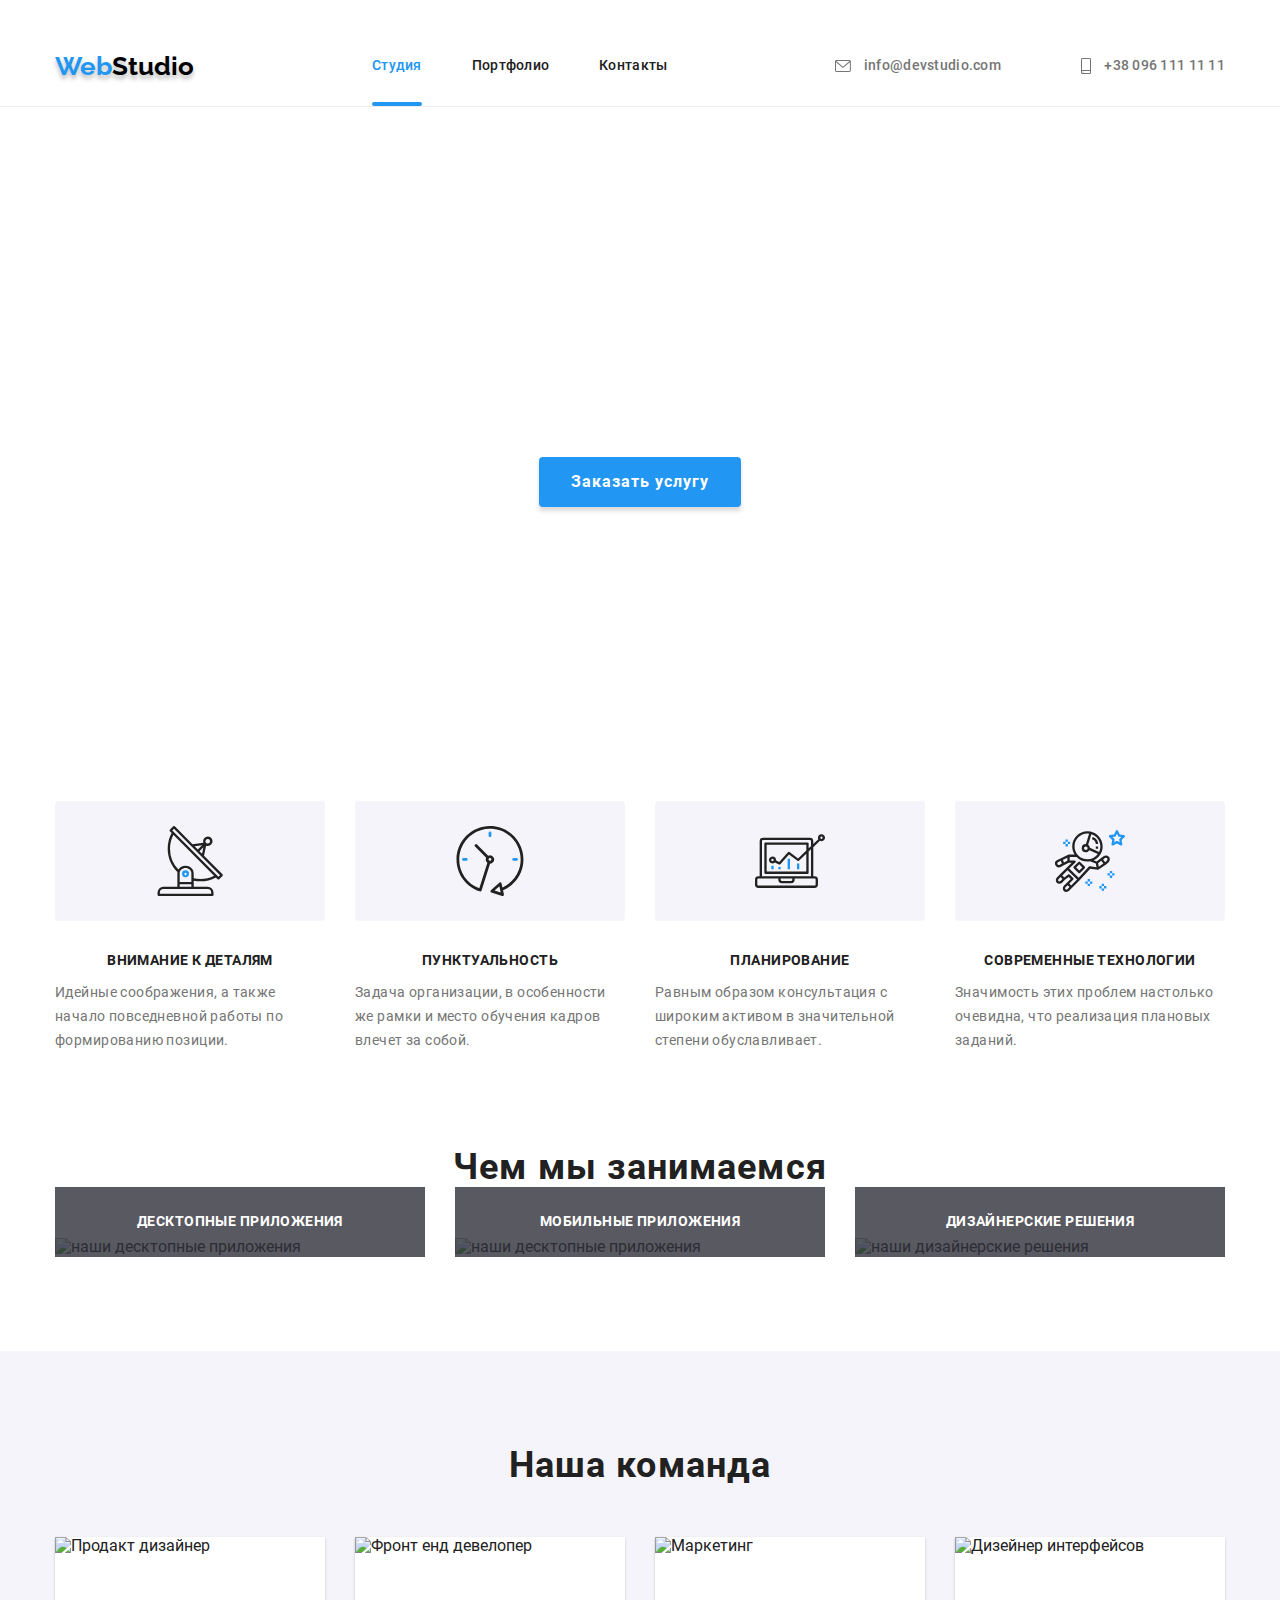
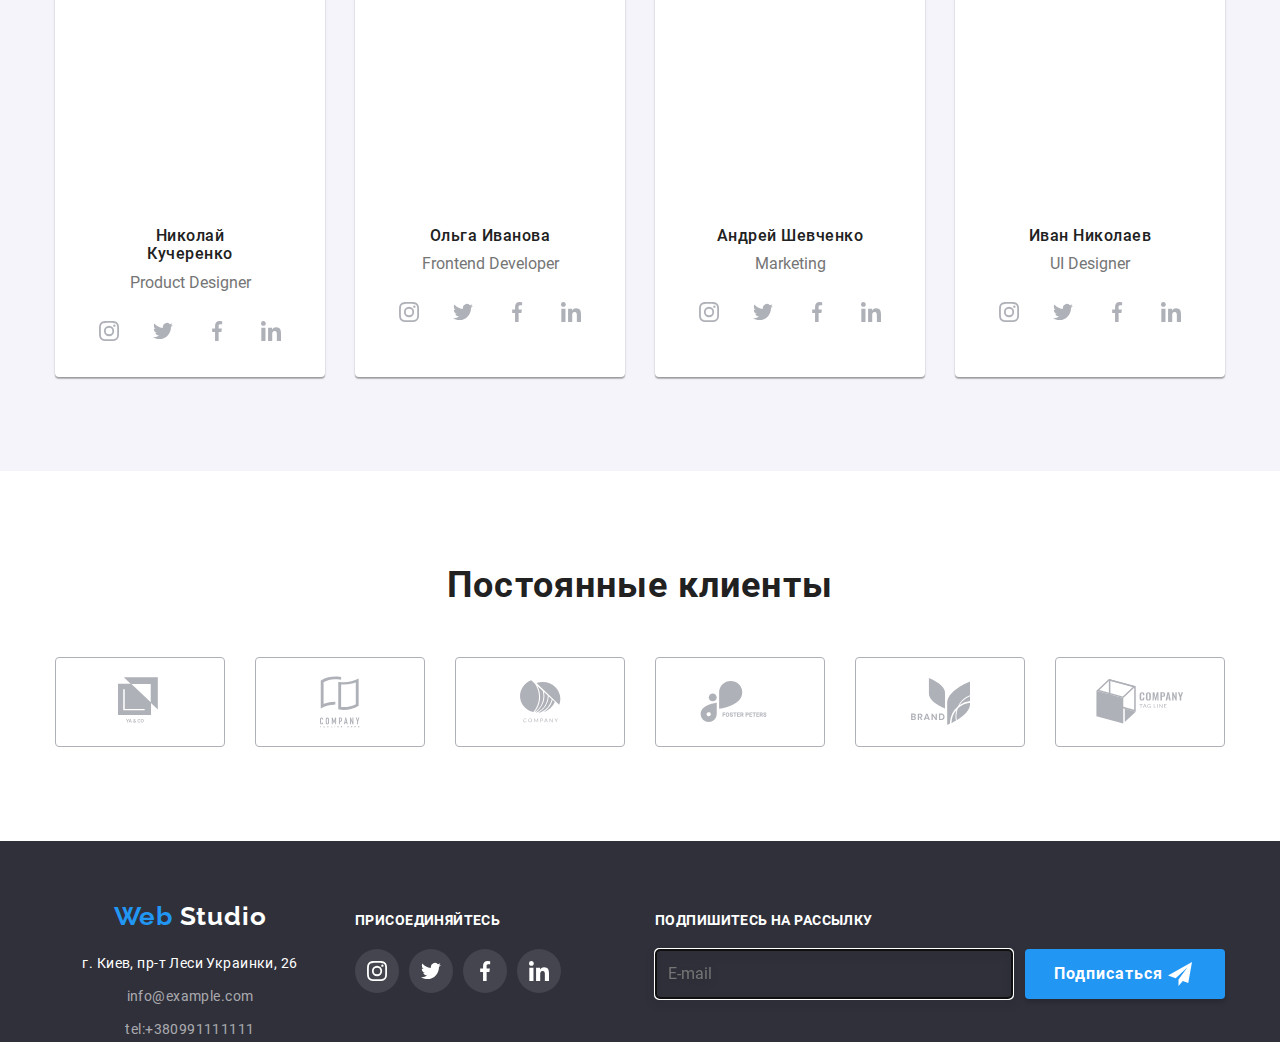
==== index.html @ 4f3c0f8d "HW is updated" ====
<!DOCTYPE html>
<html lang="ru">
  <head>
    <meta charset="UTF-8" />
    <meta name="viewport" content="width=device-width, initial-scale=1.0" />
    <title>Веб студия</title>
    <!-- <link
      href="https://fonts.googleapis.com/css2?family=Raleway:wght@700&family=Roboto:wght@400;500;900&display=swap"
      rel="stylesheet"
    /> -->
        <!-- <link rel="stylesheet" href="./css/"main/min.css" /> -->
    <!-- <link rel="stylesheet" href="./css/normalize.css" /> -->
    <link rel="stylesheet" href="./css/main.min.css" />
  </head>
  <body>
   
    <!--Шапка сайта-->

    <header class="page-header">
      <div class="container flexbox">
       
        <!--Навигация-->

        <nav class="navigation">
          <a href="./index.html" class="logo">
            <span class="web"> Web</span> Studio</a
          >

                    <button type="button" class="menu-button is-open" aria-expanded="false" aria-controls="menu-container" data-menu-button>
                      <svg class="icon-menu-mob" width="40" height="40" aria-label="Переключатель мобильного меню">
                        <use class="icon-cross" href="./images/ikonki svg/without color/sprite-nocolor.svg#icon-burger"></use>
                        <use class="icon-menu" href="./images/ikonki svg/without color/sprite-nocolor.svg#icon-vector"></use>
                      </svg>
                    
                    </button>
 <div class="menu-container" id="menu-container" data-menu>
<div class="site-navigation">
          <ul class="menu-nav">
            <li class="item">
              <a href="./index.html" class="nav-link current">Студия</a>
            </li>
            <li class="item">
              <a href="./portfolio.html" class="nav-link">Портфолио</a>
            </li>
            <li class="item">
              <a href="./index.html" class="nav-link">Контакты </a>
            </li>
          </ul>
          </div>



        <!-- имейл и телефон -->
        <div class="contacts">
        <ul class="contact-us">
          <li class="item mail">
            <a href="mailto:info@devstudio.com" class="email contact-link">
              <svg class="icon-envelope">
                  <use href="./images/ikonki svg/without color/sprite-nocolor.svg#icon-envelope" </use>
              </svg>
              info@devstudio.com</a
            >
          </li>
          <li class="item phone">
            <a href="tel:+380961111111" class="contact-link">
              <svg class="icon-smartphone">
                  <use href="./images/ikonki svg/without color/sprite-nocolor.svg#icon-smartphone" </use>
              </svg>
              +38 096 111 11 11</a
            >
          </li>
        </ul>
        </div>
      </div>
        </nav>
                  </div>

               
          

    </header>

    <!--Герой-->
    <main>
      <section class="hero overlay">
        <div class="container">
          <h1 class="hero-title">Эффективные решения для вашего бизнеса</h1>
          <button class="btn-hero" data-modal-open>Заказать услугу

          </button>
        </div>
      </section>

      <!--feature-->

      <section class="section">
        <div class="container">
          <h2 class="section-title" hidden>Наши преимущества</h2>

          <ul class="feature-list">
            <!--без ФОКУСА, ТОЛЬКО ХОВЕР, ТАК КАК НЕ ИНТЕРАКТИВНЫЙ ЭЛЕМЕНТ-->
            <li class="item">
              <div class="background-feature">
                <svg class="icon-antenna">
                                    <use href="./images/ikonki svg/with color/sprite-withcolor.svg#icon-antenna" </use>
                </svg>
              </div>
              <h3 class="list-title">Внимание к деталям</h3>
              <p class="description">
                Идейные соображения, а также начало повседневной работы по
                формированию позиции.
              </p>
            </li>
            <li class="item">
              <div class="background-feature">
                <svg class="icon-clock">
                                    <use href="./images/ikonki svg/with color/sprite-withcolor.svg#icon-clock" </use>
                </svg>
              </div>
              <h3 class="list-title">Пунктуальность</h3>
              <p class="description">
                Задача организации, в особенности же рамки и место обучения
                кадров влечет за собой.
              </p>
            </li>
            <li class="item">
              <div class="background-feature">
                <svg class="icon-diagram">
                                    <use href="./images/ikonki svg/with color/sprite-withcolor.svg#icon-diagram" </use>
                </svg>
              </div>
              <h3 class="list-title">Планирование</h3>
              <p class="description">
                Равным образом консультация с широким активом в значительной
                степени обуславливает.
              </p>
            </li>
            <li class="item">
              <div class="background-feature">
                <svg class="icon-astronaut">
                                                      <use href="./images/ikonki svg/with color/sprite-withcolor.svg#icon-astronaut" </use>
                </svg>
              </div>
              <h3 class="list-title">Современные технологии</h3>
              <p class="description">
                Значимость этих проблем настолько очевидна, что реализация
                плановых заданий.
              </p>
            </li>
          </ul>
        </div>
      </section>

      <!--Чем мы занимаемся-->
      <section class="section padding-top-zero display-mob">
        <div class="container display-mob">
          <h2 class="section-title display-mob">Чем мы занимаемся</h2>
          <ul class="work-list">
            <li class="feature-item">
<div class="feature-box">
  
              <picture>
                <source srcset="./images/Jpeg/index/desktop/desktop.jpg 1x, ../images/Jpeg/index/desktop/desktop@2x.jpg 2x"
                  media="(min-width: 1200px)" />
<img src="./images/Jpeg/index/desktop.jpg" width="370" alt="наши десктопные приложения" />         
     </picture>

   
              <div class="feature-box-absolute">
              <h3 class="work-item-title">Десктопные приложения</h3>
              </div>
              </div>
            </li>
            <li class="feature-item">
              <div class="feature-box">
                              <picture>
                <source srcset="./images/Jpeg/index/desktop/mobile.jpg 1x, ../images/Jpeg/index/desktop/mobile@2x.jpg 2x"
                  media="(min-width: 1200px)" />
<img src="./images/Jpeg/index/mobile.jpg" width="370" alt="наши десктопные приложения" />         
     </picture>

                            <div class="feature-box-absolute">

              <h3 class="work-item-title">Мобильные приложения</h3>
                            </div>
              </div>
            </li>
            <li class="feature-item">
                            <div class="feature-box">
                                                            <picture>
                                                              <source srcset="./images/Jpeg/index/desktop/design.jpg 1x, ../images/Jpeg/index/desktop/design@2x.jpg 2x"
                                                                media="(min-width: 1200px)" />
<img src="./images/Jpeg/index/design.jpg" width="370" alt="наши дизайнерские решения" />                                                            </picture>

                            <div class="feature-box-absolute">

              <h3 class="work-item-title">Дизайнерские решения</h3>
                            </div>
                            </div>
            </li>
          </ul>
        </div>
      </section>

      <!--Наша команда-->
      <section class="section background">
        <div class="container">
          <h2 class="section-title">Наша команда</h2>
          <ul class="team-menu">
            <li class="team-member">
            <picture>
              <source srcset="./images/Jpeg/index/desktop/team1.jpg 1x, ../images/Jpeg/index/desktop/team1@2x.jpg 2x"
                media="(min-width: 1200px)" />
              <source srcset="./images/Jpeg/index/tablet/team1.jpg 1x, ../images/Jpeg/index/tablet/team1@2x.jpg 2x" media="(min-width: 768px)" />
              <source srcset="./images/Jpeg/index/mobile/team1.jpg 1x, ../images/Jpeg/index/mobile/team1@2x.jpg 2x" media="(max-width: 767px)" />
              <img
                class="image"                 src="./images/Jpeg/index/team1.jpg"
                alt="Продакт дизайнер"
              />
                          </picture>

              <h3 class="team-title">Николай Кучеренко</h3>
              <p class="position-name" lang="en">Product Designer</p>

              <!-- social list -->
              <ul class="social-list">
                <li class="social-item">
                  <a
                    href="https://www.instagram.com/"
                    class="social-link"
                    target="_blank"
                    rel="noopener noreferrer"
                    aria-label="ссылка на Instagram"
                  >
                    <svg class="social-icon" width="20" height="20">
                  <use href="./images/ikonki svg/without color/sprite-nocolor.svg#icon-instagram" </use>
                    </svg>
                  </a>
                </li>
                <li class="social-item">
                  <a
                    href="#"
                    class="social-link"
                    target="_blank"
                    rel="noopener noreferrer"
                    aria-label="ссылка на Twitter"
                  >
                    <svg class="social-icon" width="20" height="20">
                  <use href="./images/ikonki svg/without color/sprite-nocolor.svg#icon-twitter" </use>
                    </svg>
                  </a>
                </li>
                <li class="social-item">
                  <a
                    href="#"
                    class="social-link"
                    target="_blank"
                    rel="noopener noreferrer"
                    aria-label="ссылка на Facebook"
                  >
                    <svg class="social-icon" width="20" height="20">
                  <use href="./images/ikonki svg/without color/sprite-nocolor.svg#icon-facebook" </use>
                    </svg>
                  </a>
                </li>
                <li class="social-item">
                  <a
                    href="#"
                    class="social-link"
                    target="_blank"
                    rel="noopener noreferrer"
                    aria-label="ссылка на LinkedIn"
                  >
                    <svg class="social-icon" width="20" height="20">
                  <use href="./images/ikonki svg/without color/sprite-nocolor.svg#icon-linkedin" </use>
                    </svg>
                  </a>
                </li>
              </ul>
            </li>

            <li class="team-member">
                          <picture>
                            <source srcset="./images/Jpeg/index/desktop/team2.jpg 1x, ../images/Jpeg/index/desktop/team2@2x.jpg 2x"
                              media="(min-width: 1200px)" />
                            <source srcset="./images/Jpeg/index/tablet/team2.jpg 1x, ../images/Jpeg/index/tablet/team2@2x.jpg 2x"
                              media="(min-width: 768px)" />
                            <source srcset="./images/Jpeg/index/mobile/team2.jpg 1x, ../images/Jpeg/index/mobile/team2@2x.jpg 2x"
                              media="(max-width: 767px)" />
                            <img class="image" src="./images/Jpeg/index/desktop/team2.jpg" alt="Фронт енд девелопер" />
                          </picture>

              <h3 class="team-title">Ольга Иванова</h3>
              <p class="position-name" lang="en">Frontend Developer</p>

              <ul class="social-list">
                <li class="social-item">
                  <a href="https://www.instagram.com/" class="social-link" target="_blank" rel="noopener noreferrer"
                    aria-label="ссылка на Instagram">
                    <svg class="social-icon" width="20" height="20">
                      <use href="./images/ikonki svg/without color/sprite-nocolor.svg#icon-instagram" </use>
                    </svg>
                  </a>
                </li>
                <li class="social-item">
                  <a href="#" class="social-link" target="_blank" rel="noopener noreferrer" aria-label="ссылка на Twitter">
                    <svg class="social-icon" width="20" height="20">
                      <use href="./images/ikonki svg/without color/sprite-nocolor.svg#icon-twitter" </use>
                    </svg>
                  </a>
                </li>
                <li class="social-item">
                  <a href="#" class="social-link" target="_blank" rel="noopener noreferrer" aria-label="ссылка на Facebook">
                    <svg class="social-icon" width="20" height="20">
                      <use href="./images/ikonki svg/without color/sprite-nocolor.svg#icon-facebook" </use>
                    </svg>
                  </a>
                </li>
                <li class="social-item">
                  <a href="#" class="social-link" target="_blank" rel="noopener noreferrer" aria-label="ссылка на LinkedIn">
                    <svg class="social-icon" width="20" height="20">
                      <use href="./images/ikonki svg/without color/sprite-nocolor.svg#icon-linkedin" </use>
                    </svg>
                  </a>
                </li>
              </ul>
            </li>

            <li class="team-member">
                          <picture>
                            <source srcset="./images/Jpeg/index/desktop/team3.jpg 1x, ../images/Jpeg/index/desktop/team3@2x.jpg 2x"
                              media="(min-width: 1200px)" />
                            <source srcset="./images/Jpeg/index/tablet/team3.jpg 1x, ../images/Jpeg/index/tablet/team3@2x.jpg 2x"
                              media="(min-width: 768px)" />
                            <source srcset="./images/Jpeg/index/mobile/team3.jpg 1x, ../images/Jpeg/index/mobile/team3@2x.jpg 2x"
                              media="(max-width: 767px)" />
              <img class="image" src="./images/Jpeg/index/desktop/team3.jpg" alt="Маркетинг" />
                          </picture>

              
              <h3 class="team-title">Андрей Шевченко</h3>
              <p class="position-name" lang="en">Marketing</p>
              <ul class="social-list">
                <li class="social-item">
                  <a href="https://www.instagram.com/" class="social-link" target="_blank" rel="noopener noreferrer"
                    aria-label="ссылка на Instagram">
                    <svg class="social-icon" width="20" height="20">
                      <use href="./images/ikonki svg/without color/sprite-nocolor.svg#icon-instagram" </use>
                    </svg>
                  </a>
                </li>
                <li class="social-item">
                  <a href="#" class="social-link" target="_blank" rel="noopener noreferrer" aria-label="ссылка на Twitter">
                    <svg class="social-icon" width="20" height="20">
                      <use href="./images/ikonki svg/without color/sprite-nocolor.svg#icon-twitter" </use>
                    </svg>
                  </a>
                </li>
                <li class="social-item">
                  <a href="#" class="social-link" target="_blank" rel="noopener noreferrer" aria-label="ссылка на Facebook">
                    <svg class="social-icon" width="20" height="20">
                      <use href="./images/ikonki svg/without color/sprite-nocolor.svg#icon-facebook" </use>
                    </svg>
                  </a>
                </li>
                <li class="social-item">
                  <a href="#" class="social-link" target="_blank" rel="noopener noreferrer" aria-label="ссылка на LinkedIn">
                    <svg class="social-icon" width="20" height="20">
                      <use href="./images/ikonki svg/without color/sprite-nocolor.svg#icon-linkedin" </use>
                    </svg>
                  </a>
                </li>
              </ul>
            </li>

            <li class="team-member">
            <picture>
              <source srcset="./images/Jpeg/index/desktop/team4.jpg 1x, ../images/Jpeg/index/desktop/team4@2x.jpg 2x"
                media="(min-width: 1200px)" />
              <source srcset="./images/Jpeg/index/tablet/team4.jpg 1x, ../images/Jpeg/index/tablet/team4@2x.jpg 2x"
                media="(min-width: 768px)" />
              <source srcset="./images/Jpeg/index/mobile/team4.jpg 1x, ../images/Jpeg/index/mobile/team4@2x.jpg 2x"
                media="(max-width: 767px)" />
              <img class="image" src="./images/Jpeg/index/desktop/team4.jpg" alt="Дизейнер интерфейсов" />
            </picture>


              <h3 class="team-title">Иван Николаев</h3>
              <p class="position-name" lang="en">UI Designer</p>
              <ul class="social-list">
                <li class="social-item">
                  <a href="https://www.instagram.com/" class="social-link" target="_blank" rel="noopener noreferrer"
                    aria-label="ссылка на Instagram">
                    <svg class="social-icon" width="20" height="20">
                      <use href="./images/ikonki svg/without color/sprite-nocolor.svg#icon-instagram" </use>
                    </svg>
                  </a>
                </li>
                <li class="social-item">
                  <a href="#" class="social-link" target="_blank" rel="noopener noreferrer" aria-label="ссылка на Twitter">
                    <svg class="social-icon" width="20" height="20">
                      <use href="./images/ikonki svg/without color/sprite-nocolor.svg#icon-twitter" </use>
                    </svg>
                  </a>
                </li>
                <li class="social-item">
                  <a href="#" class="social-link" target="_blank" rel="noopener noreferrer" aria-label="ссылка на Facebook">
                    <svg class="social-icon" width="20" height="20">
                      <use href="./images/ikonki svg/without color/sprite-nocolor.svg#icon-facebook" </use>
                    </svg>
                  </a>
                </li>
                <li class="social-item">
                  <a href="#" class="social-link" target="_blank" rel="noopener noreferrer" aria-label="ссылка на LinkedIn">
                    <svg class="social-icon" width="20" height="20">
                      <use href="./images/ikonki svg/without color/sprite-nocolor.svg#icon-linkedin" </use>
                    </svg>
                  </a>
                </li>
              </ul>
            </li>
          </ul>
        </div>
      </section>

      <!--Наши клиенты-->
      <section class="section">
        <div class="container">
          <h2 class="section-title">Постоянные клиенты</h2>
          <ul class="clients-list">
            <li class="clients-item">
              <a href="" class="clients-link">
                <svg class="clients-icon" width="44" height="49">
                  <use href="./images/ikonki svg/without color/sprite-nocolor.svg#icon-client1"</use>
                </svg>
              </a>
            </li>
            <li class="clients-item">
              <a href="" class="clients-link">
                <svg class="clients-icon" width="40" height="52">
                  <use href="./images/ikonki svg/without color/sprite-nocolor.svg#icon-client2" </use>
                </svg>
              </a>
            </li>
            <li class="clients-item">
              <a href="" class="clients-link">
                <svg class="clients-icon" width="41" height="43">
                  <use href="./images/ikonki svg/without color/sprite-nocolor.svg#icon-client3" </use>
                </svg>
              </a>
            </li>
            <li class="clients-item">
              <a href="" class="clients-link">
                <svg class="clients-icon" width="80" height="42">
                  <use href="./images/ikonki svg/without color/sprite-nocolor.svg#icon-client4" </use>
                </svg>
              </a>
            </li>
            <li class="clients-item">
              <a href="" class="clients-link">
                <svg class="clients-icon" width="59" height="47">
                  <use href="./images/ikonki svg/without color/sprite-nocolor.svg#icon-client5" </use>
                </svg>
              </a>
            </li>
            <li class="clients-item">
              <a href="" class="clients-link">
                <svg class="clients-icon" width="88" height="45">
                  <use href="./images/ikonki svg/without color/sprite-nocolor.svg#icon-client6" </use>
                </svg>
              </a>
            </li>
          </ul>
        </div>
      </section>
    </main>

    <!--Футер-->
    <footer class="footer">
      <div class="container footer-menu">
<!-- <div class="box"> -->
        <div class="logo-address">
          <a href="./index.html" class="footer-logo">
            <span class="web"> Web </span> Studio
          </a>
          <address>
            <p class="contacts-address">г. Киев, пр-т Леси Украинки, 26</p>

            <ul class=" padding-zero">
              <li class="contacts-list">
                <a href="mailto:info@example.com" class="contacts-item"
                  >info@example.com</a
                >
              </li>

              <li class="contacts-list">
                <a href="tel:+380991111111" class="contacts-item"
                  >tel:+380991111111</a
                >
              </li>

            </ul>
          </address>
        </div>

        <!-- Присоединяйтесь -->
        <div class="join-menu">
          <b class="join">Присоединяйтесь</b>
          <ul class="social-list-footer">
            <li class="social-item-footer">
              <a
                href="#"
                class="social-link-footer"
                target="_blank"
                rel="noopener noreferrer"
                aria-label="ссылка на Instagram"
                ><svg class="social-icon-footer" width="20" height="20">
                      <use href="./images/ikonki svg/without color/sprite-nocolor.svg#icon-instagram" </use>
                  
                  </svg
              ></a>
            </li>
            <li class="social-item-footer">
              <a
                href="#"
                class="social-link-footer"
                target="_blank"
                rel="noopener noreferrer"
                aria-label="ссылка на Twitter"
                ><svg class="social-icon-footer" width="20" height="20">
                                        <use href="./images/ikonki svg/without color/sprite-nocolor.svg#icon-twitter" </use>

                  </svg
              ></a>
            </li>
            <li class="social-item-footer">
              <a
                href="#"
                class="social-link-footer"
                target="_blank"
                rel="noopener noreferrer"
                aria-label="ссылка на Facebook"
                ><svg class="social-icon-footer" width="20" height="20">
                  
                                        <use href="./images/ikonki svg/without color/sprite-nocolor.svg#icon-facebook" </use>
                  </svg
              ></a>
            </li>
            <li class="social-item-footer">
              <a
                href="#"
                class="social-link-footer"
                target="_blank"
                rel="noopener noreferrer"
                aria-label="ссылка на LinkedIn"
              >
                <svg class="social-icon-footer" width="20" height="20">
                                        <use href="./images/ikonki svg/without color/sprite-nocolor.svg#icon-linkedin" </use>
                </svg>
              </a>
            </li>
          </ul>
        </div>
<!-- </div> -->

<!-- /* sign-up */ -->

        <div class="sign-up">
          <b class="join"> Подпишитесь на рассылку</b>
          <form class="join-us-form">
<div class="form-field-footer">
            <input type="email" class="join-email" name="email" id="email" placeholder="E-mail" autofocus/>
</div>

                    <button class="btn-footer" type="submit">Подписаться
                      <svg class="icon-send-form" width="24" height="24">
                        <use href="./images/ikonki svg/without color/sprite-nocolor.svg#icon-icon-send" </use>
                      </svg>
                    </button>
                </div>
          </form>
        </div>

    </footer>


    <!-- /* Modal btn-close*/ -->

    <div class="backdrop is-hidden" data-modal>
      <div class="modal">
<button class="btn-close-modal" data-modal-close>
                <svg class="icon-vector">
                  <use href="./images/ikonki svg/without color/sprite-nocolor.svg#icon-vector" </use>
                </svg>
                  
  </button>   

  <!-- Form -->

  <form class="form" autocomplete="off">
<div>
<div class="name-form">  
<b>Оставьте свои данные, мы вам перезвоним</b>
</div>

<div class="form-field">
  <label for="name" class="form-label">Имя</label>

  <input type="text" class="form-input" name="name" id="name">

    <span class="form-icon">
      <svg width="18" height="18">
        <use href="./images/ikonki svg/without color/sprite-nocolor.svg#icon-person-form">
        </use>
              </svg>
    </span>
            
</div>

<div class="form-field">
    <label for="tel" class="form-label">Телефон </label>
    <input type="tel" class="form-input" name="tel" id="tel">
        <span class="form-icon">
          <svg width="18" height="18">
            <use href="./images/ikonki svg/without color/sprite-nocolor.svg#icon-phone-form">
            </use>
          </svg>
        </span>

</div>

<div class="form-field">
    <label for="email" class="form-label"> Почта </label>
    <input type="email" class="form-input" name="email" id="email" autocomplete="on">
        <span class="form-icon">
          <svg width="18" height="18">
            <use href="./images/ikonki svg/without color/sprite-nocolor.svg#icon-email-form">
            </use>
          </svg>
        </span>

  </div>

<div class="form-field">
  <label for="comment"class="form-label"> Комментарий </label>
<textarea class="comment" name="comment" id="comment" rows="8" placeholder="Введите текст"></textarea>
</div>

<!-- checkbox -->

<div class="form-field">
<label class="label-field">
  <input class="check-input" type="checkbox" name="checkbox" value="checkbox">
  <span class="checkbox-icon"></span>
    Соглашаюсь с рассылкой и принимаю Условия договора
  </label>
</div>


<div class="form-field">
<button class="btn btn-submit-modal" type="submit">Отправить</button>
</div>
</div>

</form>

</div>
    </div>
        <script src="./js/menu.js"></script>
      <script src="./js/modal.js"></script>
  </body>
</html>

<label>
  
</label>
---- css/main.min.css ----
@font-face{font-family:"Roboto";font-style:normal;font-weight:400;src:local("Roboto"),local("Roboto-Regular"),url("../fonts/roboto-v20-latin_cyrillic-regular.woff2") format("woff2"),url("../fonts/roboto-v20-latin_cyrillic-regular.woff") format("woff")}@font-face{font-family:"Roboto";font-style:normal;font-weight:500;src:local("Roboto Medium"),local("Roboto-Medium"),url("../fonts/roboto-v20-latin_cyrillic-500.woff2") format("woff2"),url("../fonts/roboto-v20-latin_cyrillic-500.woff") format("woff")}@font-face{font-family:"Roboto";font-style:normal;font-weight:700;src:local("Roboto Bold"),local("Roboto-Bold"),url("../fonts/roboto-v20-latin_cyrillic-700.woff2") format("woff2"),url("../fonts/roboto-v20-latin_cyrillic-700.woff") format("woff")}@font-face{font-family:"Roboto";font-style:normal;font-weight:900;src:local("Roboto Black"),local("Roboto-Black"),url("../fonts/roboto-v20-latin_cyrillic-900.woff2") format("woff2"),url("../fonts/roboto-v20-latin_cyrillic-900.woff") format("woff")}@font-face{font-family:"Raleway";font-style:normal;font-weight:700;src:local(""),url("../fonts/raleway-v17-latin_cyrillic-700.woff2") format("woff2"),url("../fonts/raleway-v17-latin_cyrillic-700.woff") format("woff")}/*! normalize.css v8.0.1 | MIT License | github.com/necolas/normalize.css */html{line-height:1.15;-webkit-text-size-adjust:100%}body{margin:0}main{display:block}h1{font-size:2em;margin:0.67em 0}hr{-webkit-box-sizing:content-box;box-sizing:content-box;height:0;overflow:visible}pre{font-family:monospace, monospace;font-size:1em}a{background-color:transparent}abbr[title]{border-bottom:none;text-decoration:underline;-webkit-text-decoration:underline dotted;text-decoration:underline dotted}b,strong{font-weight:bolder}code,kbd,samp{font-family:monospace, monospace;font-size:1em}small{font-size:80%}sub,sup{font-size:75%;line-height:0;position:relative;vertical-align:baseline}sub{bottom:-0.25em}sup{top:-0.5em}img{border-style:none}button,input,optgroup,select,textarea{font-family:inherit;font-size:100%;line-height:1.15;margin:0}button,input{overflow:visible}button,select{text-transform:none}button,[type="button"],[type="reset"],[type="submit"]{-webkit-appearance:button}button::-moz-focus-inner,[type="button"]::-moz-focus-inner,[type="reset"]::-moz-focus-inner,[type="submit"]::-moz-focus-inner{border-style:none;padding:0}button:-moz-focusring,[type="button"]:-moz-focusring,[type="reset"]:-moz-focusring,[type="submit"]:-moz-focusring{outline:1px dotted ButtonText}fieldset{padding:0.35em 0.75em 0.625em}legend{-webkit-box-sizing:border-box;box-sizing:border-box;color:inherit;display:table;max-width:100%;padding:0;white-space:normal}progress{vertical-align:baseline}textarea{overflow:auto}[type="checkbox"],[type="radio"]{-webkit-box-sizing:border-box;box-sizing:border-box;padding:0}[type="number"]::-webkit-inner-spin-button,[type="number"]::-webkit-outer-spin-button{height:auto}[type="search"]{-webkit-appearance:textfield;outline-offset:-2px}[type="search"]::-webkit-search-decoration{-webkit-appearance:none}::-webkit-file-upload-button{-webkit-appearance:button;font:inherit}details{display:block}summary{display:list-item}template{display:none}[hidden]{display:none}.btn-hero,.btn-footer,.btn-submit-modal{min-width:200px;font-family:inherit;font-weight:700;font-size:16px;line-height:1.87;text-align:center;text-decoration:none;letter-spacing:0.06em;color:#fff;background-color:#2196f3;-webkit-box-shadow:0px 4px 4px rgba(0,0,0,0.15);box-shadow:0px 4px 4px rgba(0,0,0,0.15);border-radius:4px;border:none}.menu-nav,.contacts-us,.button-container .item,.contact-us,.feature-list,.work-list,.team-menu,.social-list,.clients-list,.padding-zero,.social-list-footer{padding:0;margin:0;list-style:none}html{-webkit-box-sizing:border-box;box-sizing:border-box}*,*::before,*::after{-webkit-box-sizing:inherit;box-sizing:inherit}*{-webkit-box-sizing:border-box;box-sizing:border-box}h1,h2,h3{margin-top:0;margin-bottom:0}body{background-color:#fff;color:#212121;font-family:Roboto,sans-serif;font-style:normal;font-weight:400;margin:0}.container{width:100%;padding-left:15px;padding-right:15px;margin-left:auto;margin-right:auto;outline-color:tomato}@media (min-width: 480px){.container{width:480px}}@media (min-width: 768px){.container{width:768px}}@media (min-width: 1200px){.container{width:1200px;padding-right:15px;padding-left:15px}}.section{padding:60px 0}@media (min-width: 1200px){.section{padding:94px 0}}.section-title{margin-bottom:30px;font-weight:700;font-size:28px;line-height:0.84;text-align:center;letter-spacing:0.03em}@media (min-width: 1200px){.section-title{margin-bottom:50px;font-size:36px;line-height:1.16}}@media (min-width: 1200px){.flexbox{display:-webkit-box;display:-ms-flexbox;display:flex;-webkit-box-pack:end;-ms-flex-pack:end;justify-content:flex-end;-webkit-box-align:center;-ms-flex-align:center;align-items:center}}a{text-decoration:none}img{display:block;max-width:100%;height:auto}.page-header{position:relative}@media screen and (min-width: 1200px){.page-header{border-bottom:1px solid #ececec}}@media screen and (min-width: 768px) and (max-width: 1199px){.flexbox,.navigation,.menu-nav,.contacts,.contact-us{display:-webkit-box;display:-ms-flexbox;display:flex}}@media screen and (min-width: 768px) and (max-width: 1199px){.contacts,.contact-us{-webkit-box-orient:vertical;-webkit-box-direction:normal;-ms-flex-direction:column;flex-direction:column}}@media screen and (min-width: 1200px){.flexbox,.navigation,.menu-nav,.contacts,.contacts-us{display:-webkit-box;display:-ms-flexbox;display:flex;-webkit-box-align:center;-ms-flex-align:center;align-items:center}}@media screen and (min-width: 1200px){.navigation{width:100%}}.menu-button{display:-webkit-inline-box;display:-ms-inline-flexbox;display:inline-flex;padding-top:10px;padding-bottom:10px;padding-left:0;padding-right:15px;border:none;background-color:transparent}@media screen and (min-width: 768px){.menu-button{display:none}}@media screen and (max-width: 767px){.menu-button{position:absolute;top:0;right:0}}.menu-button .icon-cross{display:none}.menu-button.is-open .icon-cross{display:block}.menu-button.is-open .icon-menu{display:none}.icon-menu-mob:hover,.icon-menu-mob:focus{fill:#2196f3}.menu-container{background-color:#fff;width:100%;-webkit-box-shadow:0px 4px 8px rgba(0,0,0,0.04),0px 2px 4px rgba(0,0,0,0.08),0px 1px 3px rgba(0,0,0,0.16);box-shadow:0px 4px 8px rgba(0,0,0,0.04),0px 2px 4px rgba(0,0,0,0.08),0px 1px 3px rgba(0,0,0,0.16);padding-left:15px;padding-right:15px}@media screen and (max-width: 767px){.menu-container{text-align:center;display:none;position:absolute;top:100%;left:0;z-index:10;border-top:1px solid #ececec}.menu-container.is-open{display:block}}@media screen and (min-width: 768px) and (max-width: 1199px){.menu-container{display:-webkit-box;display:-ms-flexbox;display:flex;-webkit-box-pack:justify;-ms-flex-pack:justify;justify-content:space-between;-webkit-box-align:baseline;-ms-flex-align:baseline;align-items:baseline;padding:0;margin:0;-webkit-box-shadow:none;box-shadow:none}}@media screen and (min-width: 1200px){.menu-container{display:-webkit-box;display:-ms-flexbox;display:flex;-webkit-box-pack:justify;-ms-flex-pack:justify;justify-content:space-between;-webkit-box-align:baseline;-ms-flex-align:baseline;align-items:baseline;padding:0;-webkit-box-shadow:none;box-shadow:none}}@media screen and (max-width: 767px){.site-navigation{padding-top:60px;padding-bottom:60px}}@media screen and (min-width: 768px) and (max-width: 1199px){.site-navigation{padding-top:32px;padding-bottom:0px}}@media screen and (min-width: 1200px){.site-navigation{margin-left:93px}}.contacts{padding-bottom:60px}@media screen and (min-width: 480px) and (max-width: 767px){.contacts{padding-bottom:60px}}@media screen and (min-width: 768px) and (max-width: 1199px){.contacts{padding-bottom:0}}@media screen and (min-width: 1200px){.contacts{padding-bottom:0}}@media screen and (min-width: 768px) and (max-width: 1199px){.menu-nav{padding-bottom:32px;margin-left:88px}}@media screen and (max-width: 767px){.menu-nav .item:not(:last-child){margin-bottom:40px}}@media screen and (min-width: 768px){.menu-nav .item:not(:last-child){margin-right:50px}}@media screen and (max-width: 767px){.mail:not(:last-child),.phone:not(:last-child){margin-bottom:16px}}@media screen and (min-width: 1200px){.contact-us.item+.item{margin-left:30px}}@media screen and (min-width: 480px){.contact-us.item{font-size:14px;line-height:1.14}}.nav-link{font-weight:500;font-size:18px;line-height:1.14;letter-spacing:0.02em;text-decoration:none;color:#212121;-webkit-transition-property:all;transition-property:all;-webkit-transition-duration:250ms;transition-duration:250ms;-webkit-transition-timing-function:cubic-bezier(0.4, 0, 0.2, 1);transition-timing-function:cubic-bezier(0.4, 0, 0.2, 1)}.nav-link:hover,.nav-link:focus{color:#2196f3}@media screen and (min-width: 480px) and (max-width: 767px){.nav-link{font-size:18px;line-height:1.16;padding-bottom:8px}}@media screen and (min-width: 768px){.nav-link{padding-bottom:32px;font-size:14px}}@media screen and (min-width: 1200px){.nav-link{display:block;font-size:14px;padding-top:32px;padding-bottom:32px}}.menu-nav .active{color:#2196f3;position:relative}.active::after{content:"";position:absolute;bottom:0;left:0;display:block;width:100%;height:4px;border-radius:2px;background-color:#2196f3}.contact-link{font-size:18px;font-weight:500;letter-spacing:0.02em;color:#757575;text-decoration:none;-webkit-transition-property:all;transition-property:all;-webkit-transition-duration:250ms;transition-duration:250ms;-webkit-transition-timing-function:cubic-bezier(0.4, 0, 0.2, 1);transition-timing-function:cubic-bezier(0.4, 0, 0.2, 1)}.contact-link:hover,.contact-link:focus{color:#2196f3}@media screen and (min-width: 480px){.contact-link{font-size:18px;line-height:1.14}}@media screen and (min-width: 768px){.contact-link{font-size:12px;line-height:1.16}}@media screen and (min-width: 1200px){.contact-link{font-size:14px;line-height:1.14}}.mail{display:block;color:#757575}.mail:hover,.mail:focus{color:#2196f3}.icon-envelope{fill:currentColor;margin-right:2.8px}.phone{display:block;color:#757575}.phone:hover,.phone:focus{color:#2196f3}.icon-smartphone{fill:currentColor;margin-right:9.83px}@media screen and (max-width: 767px){.navigation{padding-top:16px;padding-bottom:16px}}@media (min-width: 768px){.navigation{padding-top:26px;padding-bottom:26px}}@media (min-width: 1200px){.navigation{display:-webkit-box;display:-ms-flexbox;display:flex;-webkit-box-align:center;-ms-flex-align:center;align-items:center;margin-right:auto;padding-bottom:0}}@media screen and (min-width: 768px) and (max-width: 1199px){.menu-nav{margin-right:50px}}@media (min-width: 1200px){.menu-nav{display:-webkit-box;display:-ms-flexbox;display:flex}}@media (min-width: 1200px){.item{position:relative}}.nav-link.current{color:#2196f3}@media (min-width: 1200px){.menu-nav .nav-link.current::after{position:absolute;content:"";bottom:0;left:0;width:100%;height:4px;border-radius:2px;background-color:#2196f3}}@media (min-width: 1200px){.nav-link{display:block;padding-top:32px;padding-bottom:32px;font-weight:500;font-size:14px;line-height:1.14;letter-spacing:0.02em;color:#212121;text-decoration:none;-webkit-transition:color 250ms cubic-bezier(0.4, 0, 0.2, 1);transition:color 250ms cubic-bezier(0.4, 0, 0.2, 1)}}.nav-link:hover,.nav-link:focus{color:#2196f3}.btn-hero{display:inline-block;padding:10px 32px}.btn-footer{display:-webkit-box;display:-ms-flexbox;display:flex;-webkit-box-align:center;-ms-flex-align:center;align-items:center;padding-top:10px;padding-bottom:10px;padding-left:29px;padding-right:28px;margin-left:12px}@media (min-width: 480px){.btn-footer{margin-top:20px;margin-right:auto;margin-left:auto}}@media (min-width: 1200px){.btn-footer{margin-top:0;margin-left:12px}}.btn-close-modal{position:absolute;top:8px;right:8px;width:30px;height:30px;background-color:#fff;border:1px solid rgba(0,0,0,0.1);-webkit-box-sizing:border-box;box-sizing:border-box;border-radius:50%;padding:9 10;-webkit-box-align:center;-ms-flex-align:center;align-items:center}.btn-submit-modal{height:50px;-webkit-box-align:center;-ms-flex-align:center;align-items:center;margin-left:auto;margin-right:auto}.button-container{display:-webkit-box;display:-ms-flexbox;display:flex;-ms-flex-wrap:wrap;flex-wrap:wrap}@media (min-width: 1200px){.button-container{display:-webkit-box;display:-ms-flexbox;display:flex;-webkit-box-pack:center;-ms-flex-pack:center;justify-content:center;margin-bottom:50px;-ms-flex-wrap:nowrap;flex-wrap:nowrap}}.button-container .item{margin-bottom:15px}@media (min-width: 1200px){.button-container .item{text-align:center;display:inline-block;margin-right:0}}.btn-portfolio{margin-right:8px;min-width:73px;height:38px;padding:6px 22px;border-radius:4px;font-weight:500;font-size:16px;line-height:1.62;text-align:center;letter-spacing:0.03em;color:#212121;background:#f5f4fa;border:1px solid transparent;-webkit-transition:background-color 250ms cubic-bezier(0.4, 0, 0.2, 1),color 250ms cubic-bezier(0.4, 0, 0.2, 1),-webkit-box-shadow 250ms cubic-bezier(0.4, 0, 0.2, 1);transition:background-color 250ms cubic-bezier(0.4, 0, 0.2, 1),color 250ms cubic-bezier(0.4, 0, 0.2, 1),-webkit-box-shadow 250ms cubic-bezier(0.4, 0, 0.2, 1);transition:background-color 250ms cubic-bezier(0.4, 0, 0.2, 1),color 250ms cubic-bezier(0.4, 0, 0.2, 1),box-shadow 250ms cubic-bezier(0.4, 0, 0.2, 1);transition:background-color 250ms cubic-bezier(0.4, 0, 0.2, 1),color 250ms cubic-bezier(0.4, 0, 0.2, 1),box-shadow 250ms cubic-bezier(0.4, 0, 0.2, 1),-webkit-box-shadow 250ms cubic-bezier(0.4, 0, 0.2, 1)}.btn-portfolio:hover,.btn-portfolio:focus{background:#2196f3;color:#fff;-webkit-box-shadow:0px 3px 1px rgba(0,0,0,0.1),0px 1px 2px rgba(0,0,0,0.08),0px 2px 2px rgba(0,0,0,0.12);box-shadow:0px 3px 1px rgba(0,0,0,0.1),0px 1px 2px rgba(0,0,0,0.08),0px 2px 2px rgba(0,0,0,0.12)}.logo{margin-bottom:16px;margin-top:16px;font-family:Raleway,sans-serif;font-weight:700;font-size:26px;line-height:1.19;text-decoration:none;color:#000;text-shadow:0px 4px 4px rgba(0,0,0,0.25)}@media screen and (min-width: 768px) and (max-width: 1199px){.logo{display:-webkit-box;display:-ms-flexbox;display:flex}}@media (min-width: 1200px){.logo{display:-webkit-box;display:-ms-flexbox;display:flex;margin-right:85px}}.web{color:#2196f3}.footer-logo{display:block;margin-bottom:20px;text-align:center;font-family:Raleway,sans-serif;font-weight:700;font-size:24px;line-height:0.85;letter-spacing:0.03em;text-decoration:none;color:#fff}@media (min-width: 1200px){.footer-logo{font-size:26px;line-height:1.19}}@media (min-width: 1200px){.contact-us{display:-webkit-box;display:-ms-flexbox;display:flex;margin-left:auto}}@media (min-width: 1200px){.email{margin-right:30px}}.contact-link{font-weight:500;font-size:14px;line-height:1.14;letter-spacing:0.02em;color:#757575;text-decoration:none;-webkit-transition:color 250ms cubic-bezier(0.4, 0, 0.2, 1);transition:color 250ms cubic-bezier(0.4, 0, 0.2, 1)}.contact-link:focus,.contact-link:hover{color:#2196f3}.icon-smartphone{vertical-align:middle;width:10px;height:16px;margin-right:10px;fill:currentColor}.icon-envelope{vertical-align:middle;width:16px;height:12px;margin-right:10px;fill:currentColor}@media (min-width: 1200px){.contact-us .item+.item{margin-left:50px}}.hero{max-width:100%;height:400px;margin-left:auto;margin-right:auto;padding-top:118px;padding-bottom:118px;text-align:center}@media (min-width: 768px){.hero{max-width:768px}}@media (min-width: 1200px){.hero{max-width:1600px;height:600px;padding-top:200px;padding-bottom:200px}}.hero-title{margin-bottom:30px;margin-left:auto;margin-right:auto;height:120px;font-weight:900;font-size:26px;line-height:1.62;text-align:center;letter-spacing:0.06em;text-transform:uppercase;color:#fff}@media (min-width: 768px){.hero-title{width:696px;font-size:44px;line-height:1.36}}.overlay{max-width:100%;margin-left:auto;margin-right:auto;background-image:-webkit-gradient(linear, left top, right top, from(rgba(47,48,58,0.4)));background-image:linear-gradient(to right, rgba(47,48,58,0.4));background-image:url(../images/Jpeg/index/mobile/hero-bg.jpg);background-repeat:no-repeat;background-position:center;background-size:cover}@media screen and (min-device-pixel-ratio: 2), screen and (-webkit-min-device-pixel-ratio: 2), screen and (min-resolution: 192dpi), screen and (min-resolution: 2dppx){.overlay{background-image:url(../images/Jpeg/index/mobile/hero-bg@2x.jpg)}}@media (min-width: 480px){.overlay{background-image:url(../images/Jpeg/index/tablet/hero-bg.jpg)}}@media screen and (min-width: 480px) and (min-device-pixel-ratio: 2), screen and (min-width: 480px) and (-webkit-min-device-pixel-ratio: 2), screen and (min-width: 480px) and (min-resolution: 192dpi), screen and (min-width: 480px) and (min-resolution: 2dppx){.overlay{background-image:url(../images/Jpeg/index/tablet/hero-bg@2x.jpg)}}@media (min-width: 1200px){.overlay{background-image:url(../images/Jpeg/index/desktop/hero-bg.jpg)}}@media screen and (min-width: 1200px) and (min-device-pixel-ratio: 2), screen and (min-width: 1200px) and (-webkit-min-device-pixel-ratio: 2), screen and (min-width: 1200px) and (min-resolution: 192dpi), screen and (min-width: 1200px) and (min-resolution: 2dppx){.overlay{background-image:url(../images/Jpeg/index/desktop/hero-bg@2x.jpg);max-width:1600px;height:600px}}@media (min-width: 768px){.feature-list{display:-webkit-box;display:-ms-flexbox;display:flex;-ms-flex-wrap:wrap;flex-wrap:wrap;-webkit-box-pack:justify;-ms-flex-pack:justify;justify-content:space-between}}@media (min-width: 1200px){.feature-list{display:-webkit-box;display:-ms-flexbox;display:flex;-ms-flex-wrap:wrap;flex-wrap:wrap;-webkit-box-pack:justify;-ms-flex-pack:justify;justify-content:space-between}}.feature-list>.item{width:100%;margin-bottom:30px}@media (min-width: 768px){.feature-list>.item{width:calc((100% - 30px) / 2)}}@media (min-width: 1200px){.feature-list>.item{width:270px;margin-bottom:0;margin-right:0}}.background-feature{width:100%;height:120px;background-color:#f5f4fa;border-radius:4px}@media (min-width: 768px){.background-feature{display:-webkit-box;display:-ms-flexbox;display:flex;-ms-flex-wrap:wrap;flex-wrap:wrap;-webkit-box-pack:justify;-ms-flex-pack:justify;justify-content:space-between;width:354px;height:120px}}@media (min-width: 1200px){.background-feature{width:270px}}.icon-antenna,.icon-clock,.icon-diagram,.icon-astronaut{width:70px;height:70px;margin:25px 190px;vertical-align:middle;-webkit-box-align:center;-ms-flex-align:center;align-items:center}@media (min-width: 768px){.icon-antenna,.icon-clock,.icon-diagram,.icon-astronaut{margin:25px 142px}}@media (min-width: 1200px){.icon-antenna,.icon-clock,.icon-diagram,.icon-astronaut{margin:25px 100px}}.list-title{text-align:center;margin-top:30px;margin-bottom:10px;font-weight:700;font-size:14px;line-height:1.42;letter-spacing:0.03em;text-transform:uppercase}.section .description{width:100%;margin-bottom:0;margin-top:0;font-size:14px;line-height:1.71;letter-spacing:0.03em;color:#757575}.padding-top-zero{padding-top:0}.work-list{display:-webkit-box;display:-ms-flexbox;display:flex}.work-list .feature-item:not(:last-child){margin-right:30px}@media screen and (max-width: 1199px){.display-mob{display:none}}.feature-box{position:relative}.feature-box-absolute{position:absolute;width:100%;bottom:0;height:70px;-ms-flex-line-pack:center;align-content:center;-webkit-box-pack:center;-ms-flex-pack:center;justify-content:center;padding:27px 82px;background:rgba(47,48,58,0.8)}.work-item-title{font-weight:700;font-size:14px;line-height:1.14;text-align:center;letter-spacing:0.03em;text-transform:uppercase;color:#fff}.background{background-color:#f5f4fa}@media (min-width: 1200px){.team-menu{display:-webkit-box;display:-ms-flexbox;display:flex;-ms-flex-wrap:wrap;flex-wrap:wrap}}@media (min-width: 768px){.team-menu{display:-webkit-box;display:-ms-flexbox;display:flex;-ms-flex-wrap:wrap;flex-wrap:wrap;-webkit-box-pack:justify;-ms-flex-pack:justify;justify-content:space-between}}.team-member{display:block;background-color:#ffffff;-webkit-box-shadow:0px 1px 3px rgba(0,0,0,0.12),0px 1px 1px rgba(0,0,0,0.14),0px 2px 1px rgba(0,0,0,0.2);box-shadow:0px 1px 3px rgba(0,0,0,0.12),0px 1px 1px rgba(0,0,0,0.14),0px 2px 1px rgba(0,0,0,0.2);border-radius:0px 0px 4px 4px}@media (min-width: 1200px){.team-member{width:calc((100% - 30px * 3) / 4);margin-right:30px}}@media (min-width: 1200px){.team-member:nth-child(4n){margin-right:0}}.image{width:100%;margin-bottom:30px}@media (min-width: 768px){.image{width:354px;height:374px}}@media (min-width: 1200px){.image{width:270px;height:260px}}.team-title{margin-bottom:10px;margin-left:56px;margin-right:56px;font-weight:500;font-size:16px;line-height:1.18;text-align:center;letter-spacing:0.03em}.position-name{margin-top:0;margin-bottom:16px;text-align:center;font-size:16px;line-height:1.18;color:#757575}.social-list{display:-webkit-box;display:-ms-flexbox;display:flex;height:44px;margin-bottom:24px;-webkit-box-pack:center;-ms-flex-pack:center;justify-content:center}.social-item:not(:last-child){margin-right:10px}.social-link{display:-webkit-inline-box;display:-ms-inline-flexbox;display:inline-flex;-webkit-box-pack:center;-ms-flex-pack:center;justify-content:center;-webkit-box-align:center;-ms-flex-align:center;align-items:center;width:44px;height:44px;background-color:#fff;border-radius:50%;color:#afb1b8;-webkit-transition:color 250ms cubic-bezier(0.4, 0, 0.2, 1),background-color 250ms cubic-bezier(0.4, 0, 0.2, 1),border-radius 250ms cubic-bezier(0.4, 0, 0.2, 1);transition:color 250ms cubic-bezier(0.4, 0, 0.2, 1),background-color 250ms cubic-bezier(0.4, 0, 0.2, 1),border-radius 250ms cubic-bezier(0.4, 0, 0.2, 1)}.social-link:hover,.social-link:focus{color:#fff;background-color:#2196f3;border-radius:50%}.social-icon{fill:currentColor}.clients-list{display:-webkit-box;display:-ms-flexbox;display:flex;-ms-flex-wrap:wrap;flex-wrap:wrap;margin:-15px;-webkit-box-align:center;-ms-flex-align:center;align-items:center;-webkit-box-pack:center;-ms-flex-pack:center;justify-content:center}@media (min-width: 1200px){.clients-list{-ms-flex-wrap:nowrap;flex-wrap:nowrap;-webkit-box-align:center;-ms-flex-align:center;align-items:center}}.clients-link{display:-webkit-box;display:-ms-flexbox;display:flex;-webkit-box-sizing:border-box;box-sizing:border-box;-webkit-box-align:center;-ms-flex-align:center;align-items:center;-webkit-box-pack:center;-ms-flex-pack:center;justify-content:center;height:90px;border-radius:4px;border:1px solid #afb1b8;color:#afb1b8;-webkit-transition:color 250ms cubic-bezier(0.4, 0, 0.2, 1),border 250ms cubic-bezier(0.4, 0, 0.2, 1);transition:color 250ms cubic-bezier(0.4, 0, 0.2, 1),border 250ms cubic-bezier(0.4, 0, 0.2, 1);-ms-flex-wrap:wrap;flex-wrap:wrap}@media (min-width: 1200px){.clients-link{display:-webkit-box;display:-ms-flexbox;display:flex;-webkit-box-sizing:border-box;box-sizing:border-box;-webkit-box-align:center;-ms-flex-align:center;align-items:center;-webkit-box-pack:center;-ms-flex-pack:center;justify-content:center;width:170px;height:90px;border-radius:4px;border:1px solid #afb1b8;color:#afb1b8;-webkit-transition:color 250ms cubic-bezier(0.4, 0, 0.2, 1),border 250ms cubic-bezier(0.4, 0, 0.2, 1);transition:color 250ms cubic-bezier(0.4, 0, 0.2, 1),border 250ms cubic-bezier(0.4, 0, 0.2, 1)}}.clients-link:hover,.clients-link:focus{border:1px solid #2196f3;color:#2196f3}.clients-icon{vertical-align:middle;fill:currentColor}@media screen and (max-width: 767px){.clients-item{-ms-flex-preferred-size:calc((100% - 4 * 15px) / 2);flex-basis:calc((100% - 4 * 15px) / 2);margin:15px}.clients-item:nth-child(2n){margin-right:0}.clients-item:nth-child(1n){margin-left:0}}@media screen and (max-width: 767px){.clients-item .clients-item:nth-child(-n+2){margin-bottom:0}}@media screen and (min-width: 768px) and (max-width: 1199px){.clients-item{-ms-flex-preferred-size:calc((100% - 6 * 15px) / 3);flex-basis:calc((100% - 6 * 15px) / 3);margin:15px}}@media screen and (min-width: 1200px){.clients-item{-ms-flex-preferred-size:calc((100% - 12 * 15px) / 6);flex-basis:calc((100% - 12 * 15px) / 6);margin:15px}}.footer{background-color:#2f303a}@media screen and (max-width: 767px){.footer{text-align:center}}.footer-menu{display:-webkit-box;display:-ms-flexbox;display:flex;-ms-flex-wrap:wrap;flex-wrap:wrap;-webkit-box-align:center;-ms-flex-align:center;align-items:center;-webkit-box-pack:center;-ms-flex-pack:center;justify-content:center}@media (min-width: 1200px){.footer-menu{display:-webkit-box;display:-ms-flexbox;display:flex;-ms-flex-wrap:nowrap;flex-wrap:nowrap;-webkit-box-align:baseline;-ms-flex-align:baseline;align-items:baseline;-webkit-box-pack:start;-ms-flex-pack:start;justify-content:start}}@media screen and (min-width: 768px) and (max-width: 1199px){.footer-menu{display:-webkit-box;display:-ms-flexbox;display:flex;-ms-flex-wrap:wrap;flex-wrap:wrap;-webkit-box-align:baseline;-ms-flex-align:baseline;align-items:baseline;-webkit-box-pack:justify;-ms-flex-pack:justify;justify-content:space-between;padding-left:0;padding-right:0}}.logo-address{padding-top:60px;text-align:center;-webkit-box-align:center;-ms-flex-align:center;align-items:center;-webkit-box-pack:center;-ms-flex-pack:center;justify-content:center}@media screen and (min-width: 768px) and (max-width: 1139px){.logo-address{padding-left:89px;text-align:center}}@media (min-width: 1200px){.logo-address{display:block;margin-right:30px;width:270px;-webkit-box-pack:left;-ms-flex-pack:left;justify-content:left}}.box{padding-top:60px}@media screen and (max-width: 767px){.box{padding-bottom:20px}}@media screen and (min-width: 768px) and (max-width: 1199px){.box{text-align:center;margin-left:76px}}@media screen and (min-width: 1200px){.box{width:270px;margin-right:70px;padding-bottom:60px}}.contacts-address{text-align:center;-webkit-box-align:center;-ms-flex-align:center;align-items:center;-webkit-box-pack:center;-ms-flex-pack:center;justify-content:center;text-decoration:none;font-size:14px;line-height:1.71;letter-spacing:0.03em;color:#fff;text-decoration:none;font-style:normal}@media (min-width: 1200px){.contacts-address{margin:0;font-size:14px;line-height:1.71;letter-spacing:0.03em;color:#fff;text-decoration:none;font-style:normal}}.contacts-list{display:block;text-align:center;text-decoration:none}.contacts-item{display:block;margin-top:9px;font-size:14px;line-height:1.71;letter-spacing:0.03em;color:rgba(255,255,255,0.6);font-style:normal;text-decoration:none}.padding-zero{display:block;text-align:center;-webkit-box-align:center;-ms-flex-align:center;align-items:center;-webkit-box-pack:center;-ms-flex-pack:center;justify-content:center;padding:0;text-decoration:none}@media (min-width: 1200px){.padding-zero{padding-left:0}}.join-menu{display:block;text-align:center;-webkit-box-align:center;-ms-flex-align:center;align-items:center;-webkit-box-pack:center;-ms-flex-pack:center;justify-content:center}@media screen and (max-width: 767px){.join-menu{width:100%}}@media screen and (min-width: 768px) and (max-width: 1139px){.join-menu{padding-right:89px;text-align:center}}@media (min-width: 1200px){.join-menu{display:block;width:270px;margin-right:30px}}.social-list-footer{display:-webkit-box;display:-ms-flexbox;display:flex;width:100%;height:44px;-webkit-box-pack:center;-ms-flex-pack:center;justify-content:center}@media (min-width: 1200px){.social-list-footer{-webkit-box-pack:left;-ms-flex-pack:left;justify-content:left;width:270px}}.social-item-footer{display:block}.social-item-footer:not(:last-child){margin-right:10px}.social-link-footer{display:-webkit-box;display:-ms-flexbox;display:flex;-webkit-box-pack:center;-ms-flex-pack:center;justify-content:center;-webkit-box-align:center;-ms-flex-align:center;align-items:center;width:44px;height:44px;background-color:rgba(255,255,255,0.1);border-radius:50%;-webkit-transition:background-color 250ms cubic-bezier(0.4, 0, 0.2, 1);transition:background-color 250ms cubic-bezier(0.4, 0, 0.2, 1)}.social-link-footer:hover,.social-link-footer:focus{background-color:#2196f3}.social-icon-footer{fill:#fff}@media screen and (max-width: 767px){.sign-up{width:100%}}@media screen and (min-width: 768px) and (max-width: 1199px){.sign-up{padding-top:60px;padding-bottom:60px;padding-right:152px;padding-left:166px}}@media (min-width: 1200px){.sign-up{width:570px;height:86px}}.join{display:block;text-align:center;margin-top:60px;margin-bottom:20px;font-weight:700;font-size:14px;line-height:1.14;letter-spacing:0.03em;text-transform:uppercase;color:#fff}@media screen and (min-width: 768px) and (max-width: 1199px){.join{text-align:center}}@media (min-width: 1200px){.join{text-align:left}}@media (min-width: 1200px){.join-us-form{display:-webkit-box;display:-ms-flexbox;display:flex;-webkit-box-align:start;-ms-flex-align:start;align-items:flex-start;-webkit-box-orient:horizontal;-webkit-box-direction:normal;-ms-flex-direction:row;flex-direction:row}}@media (min-width: 1200px){.form-field-footer{position:relative;display:-webkit-box;display:-ms-flexbox;display:flex;-webkit-box-orient:vertical;-webkit-box-direction:normal;-ms-flex-direction:column;flex-direction:column;width:448px}}.join-email{width:100%;padding-top:15px;padding-bottom:15px;padding-left:12px;border:1px solid rgba(255,255,255,0.3);-webkit-box-sizing:border-box;box-sizing:border-box;-webkit-filter:drop-shadow(0px 4px 4px rgba(0,0,0,0.15));filter:drop-shadow(0px 4px 4px rgba(0,0,0,0.15));border-radius:4px;color:rgba(255,255,255,0.6);background:transparent}@media screen and (min-width: 768px) and (max-width: 1199px){.join-email{width:450px}}.icon-send-form{margin-left:5px;fill:#fff}.backdrop{position:fixed;top:0;left:0;right:0;bottom:0;background-color:rgba(0,0,0,0.2);opacity:1;-webkit-transition:opacity 250ms cubic-bezier(0.4, 0, 0.2, 1);transition:opacity 250ms cubic-bezier(0.4, 0, 0.2, 1)}.backdrop.is-hidden{visibility:hidden;pointer-events:none;opacity:0}.backdrop.is-hidden .modal{-webkit-transform:translate(-50%, -50%) scale(0.5);transform:translate(-50%, -50%) scale(0.5)}.modal{position:absolute;top:50%;left:50%;-webkit-transform:translate(-50%, -50%) scale(1);transform:translate(-50%, -50%) scale(1);width:100%;max-width:528px;height:581px;background-color:#fff;-webkit-box-shadow:0px 1px 3px rgba(0,0,0,0.12),0px 1px 1px rgba(0,0,0,0.14),0px 2px 1px rgba(0,0,0,0.2);box-shadow:0px 1px 3px rgba(0,0,0,0.12),0px 1px 1px rgba(0,0,0,0.14),0px 2px 1px rgba(0,0,0,0.2);border-radius:4px;-webkit-transition:-webkit-transform 250ms cubic-bezier(0.4, 0, 0.2, 1);transition:-webkit-transform 250ms cubic-bezier(0.4, 0, 0.2, 1);transition:transform 250ms cubic-bezier(0.4, 0, 0.2, 1);transition:transform 250ms cubic-bezier(0.4, 0, 0.2, 1), -webkit-transform 250ms cubic-bezier(0.4, 0, 0.2, 1)}.icon-vector{width:11px;height:11px}.form{width:528px;height:581px;margin-left:auto;margin-right:auto;padding:40px;background:#fff;-webkit-box-shadow:0px 1px 3px rgba(0,0,0,0.12),0px 1px 1px rgba(0,0,0,0.14),0px 2px 1px rgba(0,0,0,0.2);box-shadow:0px 1px 3px rgba(0,0,0,0.12),0px 1px 1px rgba(0,0,0,0.14),0px 2px 1px rgba(0,0,0,0.2);border-radius:4px}.name-form{margin-bottom:12px;font-weight:700;font-size:20px;line-height:1.15;text-align:center;letter-spacing:0.03em;color:#212121}.form-field{position:relative;display:-webkit-box;display:-ms-flexbox;display:flex;-webkit-box-orient:vertical;-webkit-box-direction:normal;-ms-flex-direction:column;flex-direction:column;width:448px;margin-bottom:10px}.form-field .label-field{display:-webkit-box;display:-ms-flexbox;display:flex;-webkit-box-align:center;-ms-flex-align:center;align-items:center;margin-bottom:20px;font-size:14px;line-height:1.71;letter-spacing:0.03em;color:#757575}.form-input{padding-left:42px;padding-top:11px;padding-bottom:11px;width:100%;height:40px;border:1px solid rgba(33,33,33,0.2);-webkit-box-sizing:border-box;box-sizing:border-box;border-radius:4px;-webkit-transition:border-color 250ms cubic-bezier(0.4, 0, 0.2, 1);transition:border-color 250ms cubic-bezier(0.4, 0, 0.2, 1)}.form-input:focus{border-color:#2196f3;fill:#2196f3}.form-icon{position:absolute;display:inline-block;top:50%;left:12px;fill:#212121;-webkit-transition:fill 250ms cubic-bezier(0.4, 0, 0.2, 1);transition:fill 250ms cubic-bezier(0.4, 0, 0.2, 1)}.form-input:focus ~ .form-icon{fill:#2196f3}.form-field textarea{margin-bottom:10px}textarea{resize:none;border:1px solid rgba(33,33,33,0.2);border-radius:4px;padding:12px 16px}.comment{font-size:12px;line-height:1.16;letter-spacing:0.01em;color:rgba(117,117,117,0.5)}.check-input{position:absolute;-webkit-appearance:none;-moz-appearance:none;appearance:none}.check-input:checked+.checkbox-icon{border-color:transparent;background-image:url(../images/icon-check.svg);background-size:contain;background-origin:border-box}.checkbox-icon{display:inline-block;width:16px;height:15px;margin-right:8px;border:2px solid #212121;border-radius:4px}
/*# sourceMappingURL=main.min.css.map */
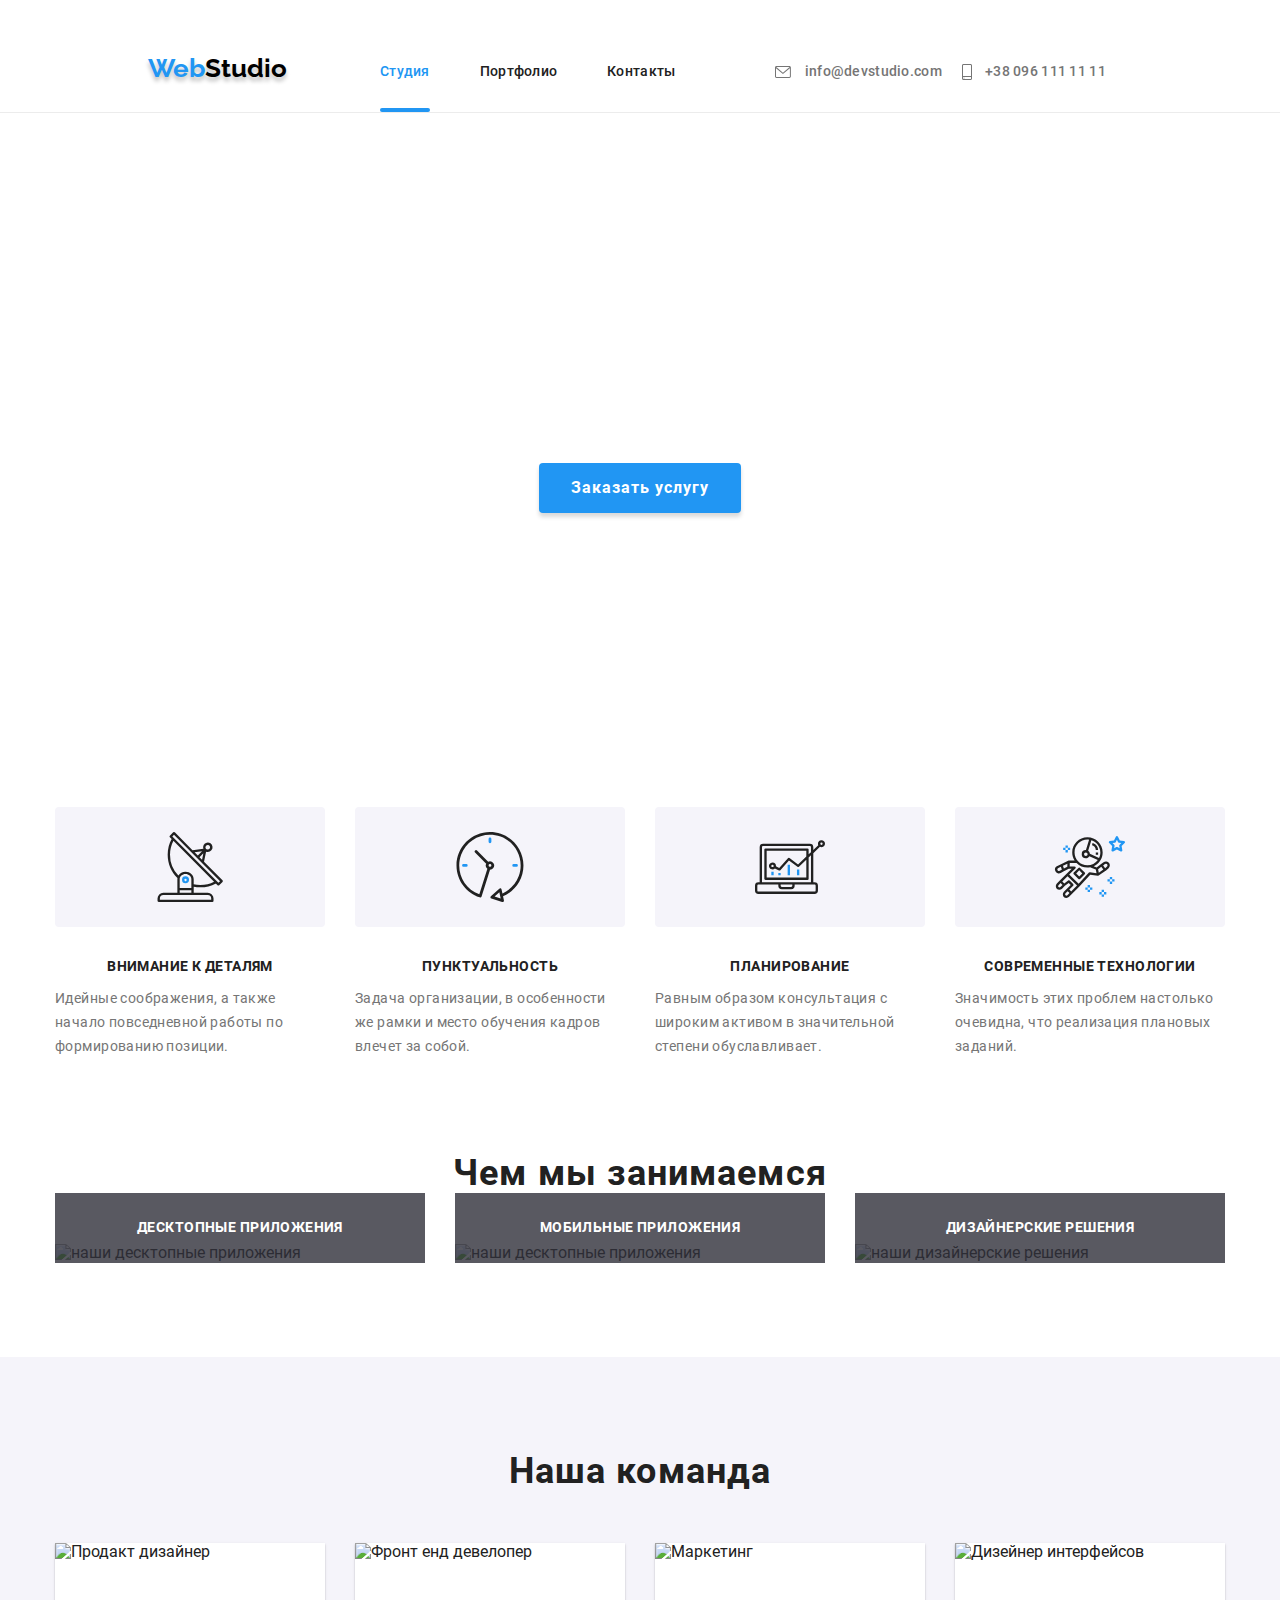
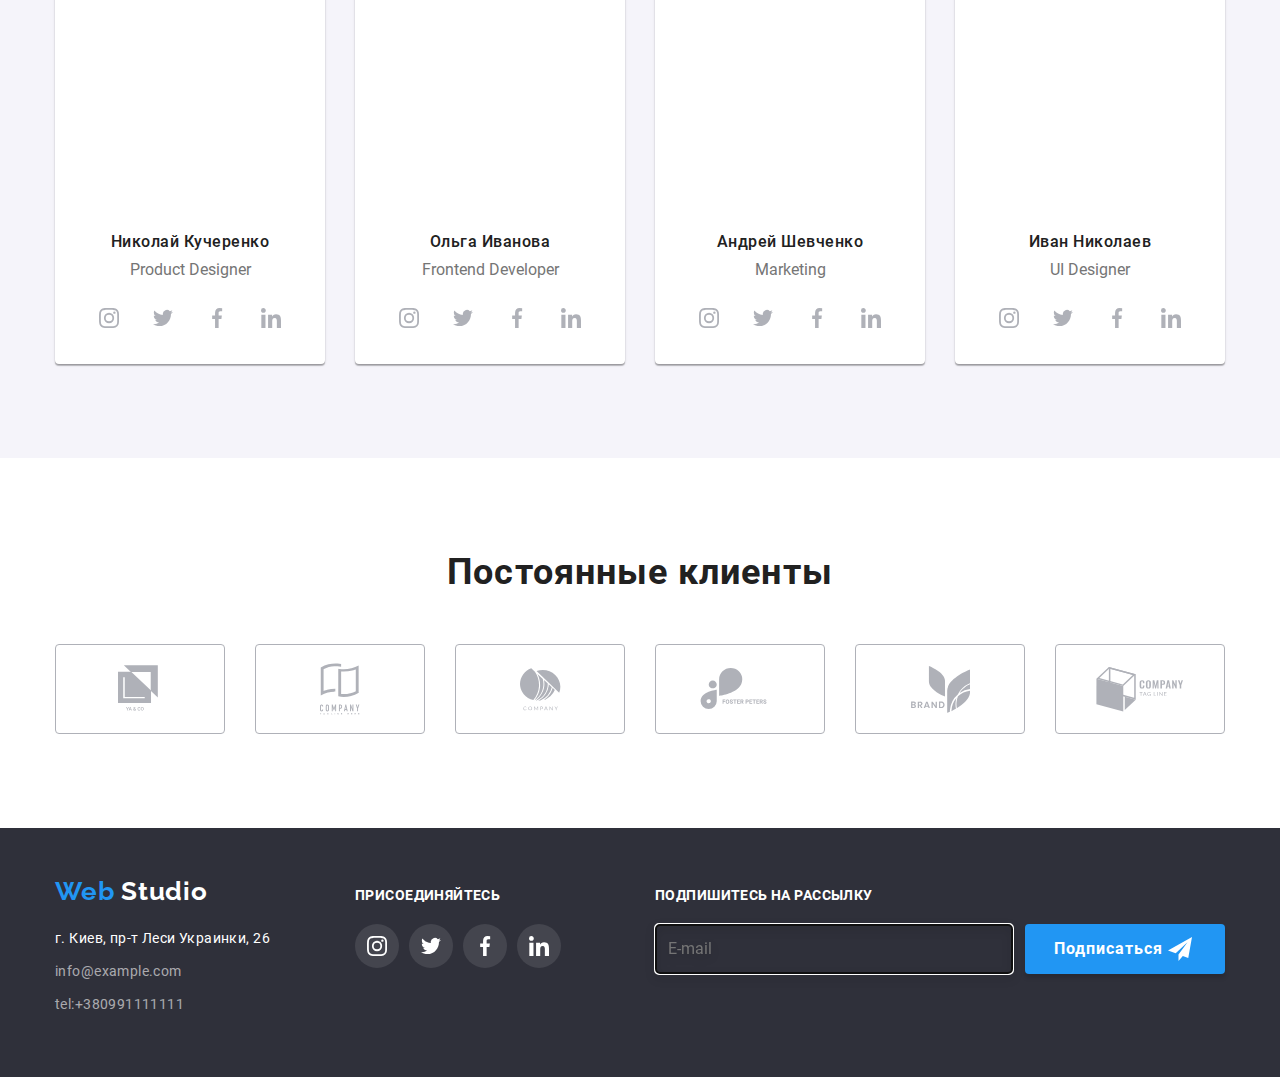
==== commit 2f50060c: "updates team members" ====
--- a/index.html
+++ b/index.html
@@ -29,7 +29,7 @@
                     <button type="button" class="menu-button is-open" aria-expanded="false" aria-controls="menu-container" data-menu-button>
                       <svg class="icon-menu-mob" width="40" height="40" aria-label="Переключатель мобильного меню">
                         <use class="icon-cross" href="./images/ikonki svg/without color/sprite-nocolor.svg#icon-burger"></use>
-                        <use class="icon-menu" href="./images/ikonki svg/without color/sprite-nocolor.svg#icon-vector"></use>
+                        <use class="icon-menu" href="./images/ikonki svg/without color/sprite-nocolor.svg#icon-menu"></use>
                       </svg>
                     
                     </button>
@@ -209,10 +209,10 @@
           <ul class="team-menu">
             <li class="team-member">
             <picture>
-              <source srcset="./images/Jpeg/index/desktop/team1.jpg 1x, ../images/Jpeg/index/desktop/team1@2x.jpg 2x"
+              <source srcset="./images/Jpeg/index/desktop/team1.jpg 1x, ./images/Jpeg/index/desktop/team1@2x.jpg 2x"
                 media="(min-width: 1200px)" />
-              <source srcset="./images/Jpeg/index/tablet/team1.jpg 1x, ../images/Jpeg/index/tablet/team1@2x.jpg 2x" media="(min-width: 768px)" />
-              <source srcset="./images/Jpeg/index/mobile/team1.jpg 1x, ../images/Jpeg/index/mobile/team1@2x.jpg 2x" media="(max-width: 767px)" />
+              <source srcset="./images/Jpeg/index/tablet/team1.jpg 1x, ./images/Jpeg/index/tablet/team1@2x.jpg 2x" media="(min-width: 768px)" />
+              <source srcset="./images/Jpeg/index/mobile/team1.jpg 1x, ./images/Jpeg/index/mobile/team1@2x.jpg 2x" media="(max-width: 767px)" />
               <img
                 class="image"                 src="./images/Jpeg/index/team1.jpg"
                 alt="Продакт дизайнер"
@@ -281,11 +281,11 @@
 
             <li class="team-member">
                           <picture>
-                            <source srcset="./images/Jpeg/index/desktop/team2.jpg 1x, ../images/Jpeg/index/desktop/team2@2x.jpg 2x"
+                            <source srcset="./images/Jpeg/index/desktop/team2.jpg 1x, ./images/Jpeg/index/desktop/team2@2x.jpg 2x"
                               media="(min-width: 1200px)" />
-                            <source srcset="./images/Jpeg/index/tablet/team2.jpg 1x, ../images/Jpeg/index/tablet/team2@2x.jpg 2x"
+                            <source srcset="./images/Jpeg/index/tablet/team2.jpg 1x, ./images/Jpeg/index/tablet/team2@2x.jpg 2x"
                               media="(min-width: 768px)" />
-                            <source srcset="./images/Jpeg/index/mobile/team2.jpg 1x, ../images/Jpeg/index/mobile/team2@2x.jpg 2x"
+                            <source srcset="./images/Jpeg/index/mobile/team2.jpg 1x, ./images/Jpeg/index/mobile/team2@2x.jpg 2x"
                               media="(max-width: 767px)" />
                             <img class="image" src="./images/Jpeg/index/desktop/team2.jpg" alt="Фронт енд девелопер" />
                           </picture>
@@ -328,11 +328,11 @@
 
             <li class="team-member">
                           <picture>
-                            <source srcset="./images/Jpeg/index/desktop/team3.jpg 1x, ../images/Jpeg/index/desktop/team3@2x.jpg 2x"
+                            <source srcset="./images/Jpeg/index/desktop/team3.jpg 1x, ./images/Jpeg/index/desktop/team3@2x.jpg 2x"
                               media="(min-width: 1200px)" />
-                            <source srcset="./images/Jpeg/index/tablet/team3.jpg 1x, ../images/Jpeg/index/tablet/team3@2x.jpg 2x"
+                            <source srcset="./images/Jpeg/index/tablet/team3.jpg 1x, ./images/Jpeg/index/tablet/team3@2x.jpg 2x"
                               media="(min-width: 768px)" />
-                            <source srcset="./images/Jpeg/index/mobile/team3.jpg 1x, ../images/Jpeg/index/mobile/team3@2x.jpg 2x"
+                            <source srcset="./images/Jpeg/index/mobile/team3.jpg 1x, ./images/Jpeg/index/mobile/team3@2x.jpg 2x"
                               media="(max-width: 767px)" />
               <img class="image" src="./images/Jpeg/index/desktop/team3.jpg" alt="Маркетинг" />
                           </picture>
@@ -375,11 +375,11 @@
 
             <li class="team-member">
             <picture>
-              <source srcset="./images/Jpeg/index/desktop/team4.jpg 1x, ../images/Jpeg/index/desktop/team4@2x.jpg 2x"
+              <source srcset="./images/Jpeg/index/desktop/team4.jpg 1x, ./images/Jpeg/index/desktop/team4@2x.jpg 2x"
                 media="(min-width: 1200px)" />
-              <source srcset="./images/Jpeg/index/tablet/team4.jpg 1x, ../images/Jpeg/index/tablet/team4@2x.jpg 2x"
+              <source srcset="./images/Jpeg/index/tablet/team4.jpg 1x, ./images/Jpeg/index/tablet/team4@2x.jpg 2x"
                 media="(min-width: 768px)" />
-              <source srcset="./images/Jpeg/index/mobile/team4.jpg 1x, ../images/Jpeg/index/mobile/team4@2x.jpg 2x"
+              <source srcset="./images/Jpeg/index/mobile/team4.jpg 1x, ./images/Jpeg/index/mobile/team4@2x.jpg 2x"
                 media="(max-width: 767px)" />
               <img class="image" src="./images/Jpeg/index/desktop/team4.jpg" alt="Дизейнер интерфейсов" />
             </picture>
--- a/css/main.min.css
+++ b/css/main.min.css
@@ -1,2 +1,2 @@
-@font-face{font-family:"Roboto";font-style:normal;font-weight:400;src:local("Roboto"),local("Roboto-Regular"),url("../fonts/roboto-v20-latin_cyrillic-regular.woff2") format("woff2"),url("../fonts/roboto-v20-latin_cyrillic-regular.woff") format("woff")}@font-face{font-family:"Roboto";font-style:normal;font-weight:500;src:local("Roboto Medium"),local("Roboto-Medium"),url("../fonts/roboto-v20-latin_cyrillic-500.woff2") format("woff2"),url("../fonts/roboto-v20-latin_cyrillic-500.woff") format("woff")}@font-face{font-family:"Roboto";font-style:normal;font-weight:700;src:local("Roboto Bold"),local("Roboto-Bold"),url("../fonts/roboto-v20-latin_cyrillic-700.woff2") format("woff2"),url("../fonts/roboto-v20-latin_cyrillic-700.woff") format("woff")}@font-face{font-family:"Roboto";font-style:normal;font-weight:900;src:local("Roboto Black"),local("Roboto-Black"),url("../fonts/roboto-v20-latin_cyrillic-900.woff2") format("woff2"),url("../fonts/roboto-v20-latin_cyrillic-900.woff") format("woff")}@font-face{font-family:"Raleway";font-style:normal;font-weight:700;src:local(""),url("../fonts/raleway-v17-latin_cyrillic-700.woff2") format("woff2"),url("../fonts/raleway-v17-latin_cyrillic-700.woff") format("woff")}/*! normalize.css v8.0.1 | MIT License | github.com/necolas/normalize.css */html{line-height:1.15;-webkit-text-size-adjust:100%}body{margin:0}main{display:block}h1{font-size:2em;margin:0.67em 0}hr{-webkit-box-sizing:content-box;box-sizing:content-box;height:0;overflow:visible}pre{font-family:monospace, monospace;font-size:1em}a{background-color:transparent}abbr[title]{border-bottom:none;text-decoration:underline;-webkit-text-decoration:underline dotted;text-decoration:underline dotted}b,strong{font-weight:bolder}code,kbd,samp{font-family:monospace, monospace;font-size:1em}small{font-size:80%}sub,sup{font-size:75%;line-height:0;position:relative;vertical-align:baseline}sub{bottom:-0.25em}sup{top:-0.5em}img{border-style:none}button,input,optgroup,select,textarea{font-family:inherit;font-size:100%;line-height:1.15;margin:0}button,input{overflow:visible}button,select{text-transform:none}button,[type="button"],[type="reset"],[type="submit"]{-webkit-appearance:button}button::-moz-focus-inner,[type="button"]::-moz-focus-inner,[type="reset"]::-moz-focus-inner,[type="submit"]::-moz-focus-inner{border-style:none;padding:0}button:-moz-focusring,[type="button"]:-moz-focusring,[type="reset"]:-moz-focusring,[type="submit"]:-moz-focusring{outline:1px dotted ButtonText}fieldset{padding:0.35em 0.75em 0.625em}legend{-webkit-box-sizing:border-box;box-sizing:border-box;color:inherit;display:table;max-width:100%;padding:0;white-space:normal}progress{vertical-align:baseline}textarea{overflow:auto}[type="checkbox"],[type="radio"]{-webkit-box-sizing:border-box;box-sizing:border-box;padding:0}[type="number"]::-webkit-inner-spin-button,[type="number"]::-webkit-outer-spin-button{height:auto}[type="search"]{-webkit-appearance:textfield;outline-offset:-2px}[type="search"]::-webkit-search-decoration{-webkit-appearance:none}::-webkit-file-upload-button{-webkit-appearance:button;font:inherit}details{display:block}summary{display:list-item}template{display:none}[hidden]{display:none}.btn-hero,.btn-footer,.btn-submit-modal{min-width:200px;font-family:inherit;font-weight:700;font-size:16px;line-height:1.87;text-align:center;text-decoration:none;letter-spacing:0.06em;color:#fff;background-color:#2196f3;-webkit-box-shadow:0px 4px 4px rgba(0,0,0,0.15);box-shadow:0px 4px 4px rgba(0,0,0,0.15);border-radius:4px;border:none}.menu-nav,.contacts-us,.button-container .item,.contact-us,.feature-list,.work-list,.team-menu,.social-list,.clients-list,.padding-zero,.social-list-footer{padding:0;margin:0;list-style:none}html{-webkit-box-sizing:border-box;box-sizing:border-box}*,*::before,*::after{-webkit-box-sizing:inherit;box-sizing:inherit}*{-webkit-box-sizing:border-box;box-sizing:border-box}h1,h2,h3{margin-top:0;margin-bottom:0}body{background-color:#fff;color:#212121;font-family:Roboto,sans-serif;font-style:normal;font-weight:400;margin:0}.container{width:100%;padding-left:15px;padding-right:15px;margin-left:auto;margin-right:auto;outline-color:tomato}@media (min-width: 480px){.container{width:480px}}@media (min-width: 768px){.container{width:768px}}@media (min-width: 1200px){.container{width:1200px;padding-right:15px;padding-left:15px}}.section{padding:60px 0}@media (min-width: 1200px){.section{padding:94px 0}}.section-title{margin-bottom:30px;font-weight:700;font-size:28px;line-height:0.84;text-align:center;letter-spacing:0.03em}@media (min-width: 1200px){.section-title{margin-bottom:50px;font-size:36px;line-height:1.16}}@media (min-width: 1200px){.flexbox{display:-webkit-box;display:-ms-flexbox;display:flex;-webkit-box-pack:end;-ms-flex-pack:end;justify-content:flex-end;-webkit-box-align:center;-ms-flex-align:center;align-items:center}}a{text-decoration:none}img{display:block;max-width:100%;height:auto}.page-header{position:relative}@media screen and (min-width: 1200px){.page-header{border-bottom:1px solid #ececec}}@media screen and (min-width: 768px) and (max-width: 1199px){.flexbox,.navigation,.menu-nav,.contacts,.contact-us{display:-webkit-box;display:-ms-flexbox;display:flex}}@media screen and (min-width: 768px) and (max-width: 1199px){.contacts,.contact-us{-webkit-box-orient:vertical;-webkit-box-direction:normal;-ms-flex-direction:column;flex-direction:column}}@media screen and (min-width: 1200px){.flexbox,.navigation,.menu-nav,.contacts,.contacts-us{display:-webkit-box;display:-ms-flexbox;display:flex;-webkit-box-align:center;-ms-flex-align:center;align-items:center}}@media screen and (min-width: 1200px){.navigation{width:100%}}.menu-button{display:-webkit-inline-box;display:-ms-inline-flexbox;display:inline-flex;padding-top:10px;padding-bottom:10px;padding-left:0;padding-right:15px;border:none;background-color:transparent}@media screen and (min-width: 768px){.menu-button{display:none}}@media screen and (max-width: 767px){.menu-button{position:absolute;top:0;right:0}}.menu-button .icon-cross{display:none}.menu-button.is-open .icon-cross{display:block}.menu-button.is-open .icon-menu{display:none}.icon-menu-mob:hover,.icon-menu-mob:focus{fill:#2196f3}.menu-container{background-color:#fff;width:100%;-webkit-box-shadow:0px 4px 8px rgba(0,0,0,0.04),0px 2px 4px rgba(0,0,0,0.08),0px 1px 3px rgba(0,0,0,0.16);box-shadow:0px 4px 8px rgba(0,0,0,0.04),0px 2px 4px rgba(0,0,0,0.08),0px 1px 3px rgba(0,0,0,0.16);padding-left:15px;padding-right:15px}@media screen and (max-width: 767px){.menu-container{text-align:center;display:none;position:absolute;top:100%;left:0;z-index:10;border-top:1px solid #ececec}.menu-container.is-open{display:block}}@media screen and (min-width: 768px) and (max-width: 1199px){.menu-container{display:-webkit-box;display:-ms-flexbox;display:flex;-webkit-box-pack:justify;-ms-flex-pack:justify;justify-content:space-between;-webkit-box-align:baseline;-ms-flex-align:baseline;align-items:baseline;padding:0;margin:0;-webkit-box-shadow:none;box-shadow:none}}@media screen and (min-width: 1200px){.menu-container{display:-webkit-box;display:-ms-flexbox;display:flex;-webkit-box-pack:justify;-ms-flex-pack:justify;justify-content:space-between;-webkit-box-align:baseline;-ms-flex-align:baseline;align-items:baseline;padding:0;-webkit-box-shadow:none;box-shadow:none}}@media screen and (max-width: 767px){.site-navigation{padding-top:60px;padding-bottom:60px}}@media screen and (min-width: 768px) and (max-width: 1199px){.site-navigation{padding-top:32px;padding-bottom:0px}}@media screen and (min-width: 1200px){.site-navigation{margin-left:93px}}.contacts{padding-bottom:60px}@media screen and (min-width: 480px) and (max-width: 767px){.contacts{padding-bottom:60px}}@media screen and (min-width: 768px) and (max-width: 1199px){.contacts{padding-bottom:0}}@media screen and (min-width: 1200px){.contacts{padding-bottom:0}}@media screen and (min-width: 768px) and (max-width: 1199px){.menu-nav{padding-bottom:32px;margin-left:88px}}@media screen and (max-width: 767px){.menu-nav .item:not(:last-child){margin-bottom:40px}}@media screen and (min-width: 768px){.menu-nav .item:not(:last-child){margin-right:50px}}@media screen and (max-width: 767px){.mail:not(:last-child),.phone:not(:last-child){margin-bottom:16px}}@media screen and (min-width: 1200px){.contact-us.item+.item{margin-left:30px}}@media screen and (min-width: 480px){.contact-us.item{font-size:14px;line-height:1.14}}.nav-link{font-weight:500;font-size:18px;line-height:1.14;letter-spacing:0.02em;text-decoration:none;color:#212121;-webkit-transition-property:all;transition-property:all;-webkit-transition-duration:250ms;transition-duration:250ms;-webkit-transition-timing-function:cubic-bezier(0.4, 0, 0.2, 1);transition-timing-function:cubic-bezier(0.4, 0, 0.2, 1)}.nav-link:hover,.nav-link:focus{color:#2196f3}@media screen and (min-width: 480px) and (max-width: 767px){.nav-link{font-size:18px;line-height:1.16;padding-bottom:8px}}@media screen and (min-width: 768px){.nav-link{padding-bottom:32px;font-size:14px}}@media screen and (min-width: 1200px){.nav-link{display:block;font-size:14px;padding-top:32px;padding-bottom:32px}}.menu-nav .active{color:#2196f3;position:relative}.active::after{content:"";position:absolute;bottom:0;left:0;display:block;width:100%;height:4px;border-radius:2px;background-color:#2196f3}.contact-link{font-size:18px;font-weight:500;letter-spacing:0.02em;color:#757575;text-decoration:none;-webkit-transition-property:all;transition-property:all;-webkit-transition-duration:250ms;transition-duration:250ms;-webkit-transition-timing-function:cubic-bezier(0.4, 0, 0.2, 1);transition-timing-function:cubic-bezier(0.4, 0, 0.2, 1)}.contact-link:hover,.contact-link:focus{color:#2196f3}@media screen and (min-width: 480px){.contact-link{font-size:18px;line-height:1.14}}@media screen and (min-width: 768px){.contact-link{font-size:12px;line-height:1.16}}@media screen and (min-width: 1200px){.contact-link{font-size:14px;line-height:1.14}}.mail{display:block;color:#757575}.mail:hover,.mail:focus{color:#2196f3}.icon-envelope{fill:currentColor;margin-right:2.8px}.phone{display:block;color:#757575}.phone:hover,.phone:focus{color:#2196f3}.icon-smartphone{fill:currentColor;margin-right:9.83px}@media screen and (max-width: 767px){.navigation{padding-top:16px;padding-bottom:16px}}@media (min-width: 768px){.navigation{padding-top:26px;padding-bottom:26px}}@media (min-width: 1200px){.navigation{display:-webkit-box;display:-ms-flexbox;display:flex;-webkit-box-align:center;-ms-flex-align:center;align-items:center;margin-right:auto;padding-bottom:0}}@media screen and (min-width: 768px) and (max-width: 1199px){.menu-nav{margin-right:50px}}@media (min-width: 1200px){.menu-nav{display:-webkit-box;display:-ms-flexbox;display:flex}}@media (min-width: 1200px){.item{position:relative}}.nav-link.current{color:#2196f3}@media (min-width: 1200px){.menu-nav .nav-link.current::after{position:absolute;content:"";bottom:0;left:0;width:100%;height:4px;border-radius:2px;background-color:#2196f3}}@media (min-width: 1200px){.nav-link{display:block;padding-top:32px;padding-bottom:32px;font-weight:500;font-size:14px;line-height:1.14;letter-spacing:0.02em;color:#212121;text-decoration:none;-webkit-transition:color 250ms cubic-bezier(0.4, 0, 0.2, 1);transition:color 250ms cubic-bezier(0.4, 0, 0.2, 1)}}.nav-link:hover,.nav-link:focus{color:#2196f3}.btn-hero{display:inline-block;padding:10px 32px}.btn-footer{display:-webkit-box;display:-ms-flexbox;display:flex;-webkit-box-align:center;-ms-flex-align:center;align-items:center;padding-top:10px;padding-bottom:10px;padding-left:29px;padding-right:28px;margin-left:12px}@media (min-width: 480px){.btn-footer{margin-top:20px;margin-right:auto;margin-left:auto}}@media (min-width: 1200px){.btn-footer{margin-top:0;margin-left:12px}}.btn-close-modal{position:absolute;top:8px;right:8px;width:30px;height:30px;background-color:#fff;border:1px solid rgba(0,0,0,0.1);-webkit-box-sizing:border-box;box-sizing:border-box;border-radius:50%;padding:9 10;-webkit-box-align:center;-ms-flex-align:center;align-items:center}.btn-submit-modal{height:50px;-webkit-box-align:center;-ms-flex-align:center;align-items:center;margin-left:auto;margin-right:auto}.button-container{display:-webkit-box;display:-ms-flexbox;display:flex;-ms-flex-wrap:wrap;flex-wrap:wrap}@media (min-width: 1200px){.button-container{display:-webkit-box;display:-ms-flexbox;display:flex;-webkit-box-pack:center;-ms-flex-pack:center;justify-content:center;margin-bottom:50px;-ms-flex-wrap:nowrap;flex-wrap:nowrap}}.button-container .item{margin-bottom:15px}@media (min-width: 1200px){.button-container .item{text-align:center;display:inline-block;margin-right:0}}.btn-portfolio{margin-right:8px;min-width:73px;height:38px;padding:6px 22px;border-radius:4px;font-weight:500;font-size:16px;line-height:1.62;text-align:center;letter-spacing:0.03em;color:#212121;background:#f5f4fa;border:1px solid transparent;-webkit-transition:background-color 250ms cubic-bezier(0.4, 0, 0.2, 1),color 250ms cubic-bezier(0.4, 0, 0.2, 1),-webkit-box-shadow 250ms cubic-bezier(0.4, 0, 0.2, 1);transition:background-color 250ms cubic-bezier(0.4, 0, 0.2, 1),color 250ms cubic-bezier(0.4, 0, 0.2, 1),-webkit-box-shadow 250ms cubic-bezier(0.4, 0, 0.2, 1);transition:background-color 250ms cubic-bezier(0.4, 0, 0.2, 1),color 250ms cubic-bezier(0.4, 0, 0.2, 1),box-shadow 250ms cubic-bezier(0.4, 0, 0.2, 1);transition:background-color 250ms cubic-bezier(0.4, 0, 0.2, 1),color 250ms cubic-bezier(0.4, 0, 0.2, 1),box-shadow 250ms cubic-bezier(0.4, 0, 0.2, 1),-webkit-box-shadow 250ms cubic-bezier(0.4, 0, 0.2, 1)}.btn-portfolio:hover,.btn-portfolio:focus{background:#2196f3;color:#fff;-webkit-box-shadow:0px 3px 1px rgba(0,0,0,0.1),0px 1px 2px rgba(0,0,0,0.08),0px 2px 2px rgba(0,0,0,0.12);box-shadow:0px 3px 1px rgba(0,0,0,0.1),0px 1px 2px rgba(0,0,0,0.08),0px 2px 2px rgba(0,0,0,0.12)}.logo{margin-bottom:16px;margin-top:16px;font-family:Raleway,sans-serif;font-weight:700;font-size:26px;line-height:1.19;text-decoration:none;color:#000;text-shadow:0px 4px 4px rgba(0,0,0,0.25)}@media screen and (min-width: 768px) and (max-width: 1199px){.logo{display:-webkit-box;display:-ms-flexbox;display:flex}}@media (min-width: 1200px){.logo{display:-webkit-box;display:-ms-flexbox;display:flex;margin-right:85px}}.web{color:#2196f3}.footer-logo{display:block;margin-bottom:20px;text-align:center;font-family:Raleway,sans-serif;font-weight:700;font-size:24px;line-height:0.85;letter-spacing:0.03em;text-decoration:none;color:#fff}@media (min-width: 1200px){.footer-logo{font-size:26px;line-height:1.19}}@media (min-width: 1200px){.contact-us{display:-webkit-box;display:-ms-flexbox;display:flex;margin-left:auto}}@media (min-width: 1200px){.email{margin-right:30px}}.contact-link{font-weight:500;font-size:14px;line-height:1.14;letter-spacing:0.02em;color:#757575;text-decoration:none;-webkit-transition:color 250ms cubic-bezier(0.4, 0, 0.2, 1);transition:color 250ms cubic-bezier(0.4, 0, 0.2, 1)}.contact-link:focus,.contact-link:hover{color:#2196f3}.icon-smartphone{vertical-align:middle;width:10px;height:16px;margin-right:10px;fill:currentColor}.icon-envelope{vertical-align:middle;width:16px;height:12px;margin-right:10px;fill:currentColor}@media (min-width: 1200px){.contact-us .item+.item{margin-left:50px}}.hero{max-width:100%;height:400px;margin-left:auto;margin-right:auto;padding-top:118px;padding-bottom:118px;text-align:center}@media (min-width: 768px){.hero{max-width:768px}}@media (min-width: 1200px){.hero{max-width:1600px;height:600px;padding-top:200px;padding-bottom:200px}}.hero-title{margin-bottom:30px;margin-left:auto;margin-right:auto;height:120px;font-weight:900;font-size:26px;line-height:1.62;text-align:center;letter-spacing:0.06em;text-transform:uppercase;color:#fff}@media (min-width: 768px){.hero-title{width:696px;font-size:44px;line-height:1.36}}.overlay{max-width:100%;margin-left:auto;margin-right:auto;background-image:-webkit-gradient(linear, left top, right top, from(rgba(47,48,58,0.4)));background-image:linear-gradient(to right, rgba(47,48,58,0.4));background-image:url(../images/Jpeg/index/mobile/hero-bg.jpg);background-repeat:no-repeat;background-position:center;background-size:cover}@media screen and (min-device-pixel-ratio: 2), screen and (-webkit-min-device-pixel-ratio: 2), screen and (min-resolution: 192dpi), screen and (min-resolution: 2dppx){.overlay{background-image:url(../images/Jpeg/index/mobile/hero-bg@2x.jpg)}}@media (min-width: 480px){.overlay{background-image:url(../images/Jpeg/index/tablet/hero-bg.jpg)}}@media screen and (min-width: 480px) and (min-device-pixel-ratio: 2), screen and (min-width: 480px) and (-webkit-min-device-pixel-ratio: 2), screen and (min-width: 480px) and (min-resolution: 192dpi), screen and (min-width: 480px) and (min-resolution: 2dppx){.overlay{background-image:url(../images/Jpeg/index/tablet/hero-bg@2x.jpg)}}@media (min-width: 1200px){.overlay{background-image:url(../images/Jpeg/index/desktop/hero-bg.jpg)}}@media screen and (min-width: 1200px) and (min-device-pixel-ratio: 2), screen and (min-width: 1200px) and (-webkit-min-device-pixel-ratio: 2), screen and (min-width: 1200px) and (min-resolution: 192dpi), screen and (min-width: 1200px) and (min-resolution: 2dppx){.overlay{background-image:url(../images/Jpeg/index/desktop/hero-bg@2x.jpg);max-width:1600px;height:600px}}@media (min-width: 768px){.feature-list{display:-webkit-box;display:-ms-flexbox;display:flex;-ms-flex-wrap:wrap;flex-wrap:wrap;-webkit-box-pack:justify;-ms-flex-pack:justify;justify-content:space-between}}@media (min-width: 1200px){.feature-list{display:-webkit-box;display:-ms-flexbox;display:flex;-ms-flex-wrap:wrap;flex-wrap:wrap;-webkit-box-pack:justify;-ms-flex-pack:justify;justify-content:space-between}}.feature-list>.item{width:100%;margin-bottom:30px}@media (min-width: 768px){.feature-list>.item{width:calc((100% - 30px) / 2)}}@media (min-width: 1200px){.feature-list>.item{width:270px;margin-bottom:0;margin-right:0}}.background-feature{width:100%;height:120px;background-color:#f5f4fa;border-radius:4px}@media (min-width: 768px){.background-feature{display:-webkit-box;display:-ms-flexbox;display:flex;-ms-flex-wrap:wrap;flex-wrap:wrap;-webkit-box-pack:justify;-ms-flex-pack:justify;justify-content:space-between;width:354px;height:120px}}@media (min-width: 1200px){.background-feature{width:270px}}.icon-antenna,.icon-clock,.icon-diagram,.icon-astronaut{width:70px;height:70px;margin:25px 190px;vertical-align:middle;-webkit-box-align:center;-ms-flex-align:center;align-items:center}@media (min-width: 768px){.icon-antenna,.icon-clock,.icon-diagram,.icon-astronaut{margin:25px 142px}}@media (min-width: 1200px){.icon-antenna,.icon-clock,.icon-diagram,.icon-astronaut{margin:25px 100px}}.list-title{text-align:center;margin-top:30px;margin-bottom:10px;font-weight:700;font-size:14px;line-height:1.42;letter-spacing:0.03em;text-transform:uppercase}.section .description{width:100%;margin-bottom:0;margin-top:0;font-size:14px;line-height:1.71;letter-spacing:0.03em;color:#757575}.padding-top-zero{padding-top:0}.work-list{display:-webkit-box;display:-ms-flexbox;display:flex}.work-list .feature-item:not(:last-child){margin-right:30px}@media screen and (max-width: 1199px){.display-mob{display:none}}.feature-box{position:relative}.feature-box-absolute{position:absolute;width:100%;bottom:0;height:70px;-ms-flex-line-pack:center;align-content:center;-webkit-box-pack:center;-ms-flex-pack:center;justify-content:center;padding:27px 82px;background:rgba(47,48,58,0.8)}.work-item-title{font-weight:700;font-size:14px;line-height:1.14;text-align:center;letter-spacing:0.03em;text-transform:uppercase;color:#fff}.background{background-color:#f5f4fa}@media (min-width: 1200px){.team-menu{display:-webkit-box;display:-ms-flexbox;display:flex;-ms-flex-wrap:wrap;flex-wrap:wrap}}@media (min-width: 768px){.team-menu{display:-webkit-box;display:-ms-flexbox;display:flex;-ms-flex-wrap:wrap;flex-wrap:wrap;-webkit-box-pack:justify;-ms-flex-pack:justify;justify-content:space-between}}.team-member{display:block;background-color:#ffffff;-webkit-box-shadow:0px 1px 3px rgba(0,0,0,0.12),0px 1px 1px rgba(0,0,0,0.14),0px 2px 1px rgba(0,0,0,0.2);box-shadow:0px 1px 3px rgba(0,0,0,0.12),0px 1px 1px rgba(0,0,0,0.14),0px 2px 1px rgba(0,0,0,0.2);border-radius:0px 0px 4px 4px}@media (min-width: 1200px){.team-member{width:calc((100% - 30px * 3) / 4);margin-right:30px}}@media (min-width: 1200px){.team-member:nth-child(4n){margin-right:0}}.image{width:100%;margin-bottom:30px}@media (min-width: 768px){.image{width:354px;height:374px}}@media (min-width: 1200px){.image{width:270px;height:260px}}.team-title{margin-bottom:10px;margin-left:56px;margin-right:56px;font-weight:500;font-size:16px;line-height:1.18;text-align:center;letter-spacing:0.03em}.position-name{margin-top:0;margin-bottom:16px;text-align:center;font-size:16px;line-height:1.18;color:#757575}.social-list{display:-webkit-box;display:-ms-flexbox;display:flex;height:44px;margin-bottom:24px;-webkit-box-pack:center;-ms-flex-pack:center;justify-content:center}.social-item:not(:last-child){margin-right:10px}.social-link{display:-webkit-inline-box;display:-ms-inline-flexbox;display:inline-flex;-webkit-box-pack:center;-ms-flex-pack:center;justify-content:center;-webkit-box-align:center;-ms-flex-align:center;align-items:center;width:44px;height:44px;background-color:#fff;border-radius:50%;color:#afb1b8;-webkit-transition:color 250ms cubic-bezier(0.4, 0, 0.2, 1),background-color 250ms cubic-bezier(0.4, 0, 0.2, 1),border-radius 250ms cubic-bezier(0.4, 0, 0.2, 1);transition:color 250ms cubic-bezier(0.4, 0, 0.2, 1),background-color 250ms cubic-bezier(0.4, 0, 0.2, 1),border-radius 250ms cubic-bezier(0.4, 0, 0.2, 1)}.social-link:hover,.social-link:focus{color:#fff;background-color:#2196f3;border-radius:50%}.social-icon{fill:currentColor}.clients-list{display:-webkit-box;display:-ms-flexbox;display:flex;-ms-flex-wrap:wrap;flex-wrap:wrap;margin:-15px;-webkit-box-align:center;-ms-flex-align:center;align-items:center;-webkit-box-pack:center;-ms-flex-pack:center;justify-content:center}@media (min-width: 1200px){.clients-list{-ms-flex-wrap:nowrap;flex-wrap:nowrap;-webkit-box-align:center;-ms-flex-align:center;align-items:center}}.clients-link{display:-webkit-box;display:-ms-flexbox;display:flex;-webkit-box-sizing:border-box;box-sizing:border-box;-webkit-box-align:center;-ms-flex-align:center;align-items:center;-webkit-box-pack:center;-ms-flex-pack:center;justify-content:center;height:90px;border-radius:4px;border:1px solid #afb1b8;color:#afb1b8;-webkit-transition:color 250ms cubic-bezier(0.4, 0, 0.2, 1),border 250ms cubic-bezier(0.4, 0, 0.2, 1);transition:color 250ms cubic-bezier(0.4, 0, 0.2, 1),border 250ms cubic-bezier(0.4, 0, 0.2, 1);-ms-flex-wrap:wrap;flex-wrap:wrap}@media (min-width: 1200px){.clients-link{display:-webkit-box;display:-ms-flexbox;display:flex;-webkit-box-sizing:border-box;box-sizing:border-box;-webkit-box-align:center;-ms-flex-align:center;align-items:center;-webkit-box-pack:center;-ms-flex-pack:center;justify-content:center;width:170px;height:90px;border-radius:4px;border:1px solid #afb1b8;color:#afb1b8;-webkit-transition:color 250ms cubic-bezier(0.4, 0, 0.2, 1),border 250ms cubic-bezier(0.4, 0, 0.2, 1);transition:color 250ms cubic-bezier(0.4, 0, 0.2, 1),border 250ms cubic-bezier(0.4, 0, 0.2, 1)}}.clients-link:hover,.clients-link:focus{border:1px solid #2196f3;color:#2196f3}.clients-icon{vertical-align:middle;fill:currentColor}@media screen and (max-width: 767px){.clients-item{-ms-flex-preferred-size:calc((100% - 4 * 15px) / 2);flex-basis:calc((100% - 4 * 15px) / 2);margin:15px}.clients-item:nth-child(2n){margin-right:0}.clients-item:nth-child(1n){margin-left:0}}@media screen and (max-width: 767px){.clients-item .clients-item:nth-child(-n+2){margin-bottom:0}}@media screen and (min-width: 768px) and (max-width: 1199px){.clients-item{-ms-flex-preferred-size:calc((100% - 6 * 15px) / 3);flex-basis:calc((100% - 6 * 15px) / 3);margin:15px}}@media screen and (min-width: 1200px){.clients-item{-ms-flex-preferred-size:calc((100% - 12 * 15px) / 6);flex-basis:calc((100% - 12 * 15px) / 6);margin:15px}}.footer{background-color:#2f303a}@media screen and (max-width: 767px){.footer{text-align:center}}.footer-menu{display:-webkit-box;display:-ms-flexbox;display:flex;-ms-flex-wrap:wrap;flex-wrap:wrap;-webkit-box-align:center;-ms-flex-align:center;align-items:center;-webkit-box-pack:center;-ms-flex-pack:center;justify-content:center}@media (min-width: 1200px){.footer-menu{display:-webkit-box;display:-ms-flexbox;display:flex;-ms-flex-wrap:nowrap;flex-wrap:nowrap;-webkit-box-align:baseline;-ms-flex-align:baseline;align-items:baseline;-webkit-box-pack:start;-ms-flex-pack:start;justify-content:start}}@media screen and (min-width: 768px) and (max-width: 1199px){.footer-menu{display:-webkit-box;display:-ms-flexbox;display:flex;-ms-flex-wrap:wrap;flex-wrap:wrap;-webkit-box-align:baseline;-ms-flex-align:baseline;align-items:baseline;-webkit-box-pack:justify;-ms-flex-pack:justify;justify-content:space-between;padding-left:0;padding-right:0}}.logo-address{padding-top:60px;text-align:center;-webkit-box-align:center;-ms-flex-align:center;align-items:center;-webkit-box-pack:center;-ms-flex-pack:center;justify-content:center}@media screen and (min-width: 768px) and (max-width: 1139px){.logo-address{padding-left:89px;text-align:center}}@media (min-width: 1200px){.logo-address{display:block;margin-right:30px;width:270px;-webkit-box-pack:left;-ms-flex-pack:left;justify-content:left}}.box{padding-top:60px}@media screen and (max-width: 767px){.box{padding-bottom:20px}}@media screen and (min-width: 768px) and (max-width: 1199px){.box{text-align:center;margin-left:76px}}@media screen and (min-width: 1200px){.box{width:270px;margin-right:70px;padding-bottom:60px}}.contacts-address{text-align:center;-webkit-box-align:center;-ms-flex-align:center;align-items:center;-webkit-box-pack:center;-ms-flex-pack:center;justify-content:center;text-decoration:none;font-size:14px;line-height:1.71;letter-spacing:0.03em;color:#fff;text-decoration:none;font-style:normal}@media (min-width: 1200px){.contacts-address{margin:0;font-size:14px;line-height:1.71;letter-spacing:0.03em;color:#fff;text-decoration:none;font-style:normal}}.contacts-list{display:block;text-align:center;text-decoration:none}.contacts-item{display:block;margin-top:9px;font-size:14px;line-height:1.71;letter-spacing:0.03em;color:rgba(255,255,255,0.6);font-style:normal;text-decoration:none}.padding-zero{display:block;text-align:center;-webkit-box-align:center;-ms-flex-align:center;align-items:center;-webkit-box-pack:center;-ms-flex-pack:center;justify-content:center;padding:0;text-decoration:none}@media (min-width: 1200px){.padding-zero{padding-left:0}}.join-menu{display:block;text-align:center;-webkit-box-align:center;-ms-flex-align:center;align-items:center;-webkit-box-pack:center;-ms-flex-pack:center;justify-content:center}@media screen and (max-width: 767px){.join-menu{width:100%}}@media screen and (min-width: 768px) and (max-width: 1139px){.join-menu{padding-right:89px;text-align:center}}@media (min-width: 1200px){.join-menu{display:block;width:270px;margin-right:30px}}.social-list-footer{display:-webkit-box;display:-ms-flexbox;display:flex;width:100%;height:44px;-webkit-box-pack:center;-ms-flex-pack:center;justify-content:center}@media (min-width: 1200px){.social-list-footer{-webkit-box-pack:left;-ms-flex-pack:left;justify-content:left;width:270px}}.social-item-footer{display:block}.social-item-footer:not(:last-child){margin-right:10px}.social-link-footer{display:-webkit-box;display:-ms-flexbox;display:flex;-webkit-box-pack:center;-ms-flex-pack:center;justify-content:center;-webkit-box-align:center;-ms-flex-align:center;align-items:center;width:44px;height:44px;background-color:rgba(255,255,255,0.1);border-radius:50%;-webkit-transition:background-color 250ms cubic-bezier(0.4, 0, 0.2, 1);transition:background-color 250ms cubic-bezier(0.4, 0, 0.2, 1)}.social-link-footer:hover,.social-link-footer:focus{background-color:#2196f3}.social-icon-footer{fill:#fff}@media screen and (max-width: 767px){.sign-up{width:100%}}@media screen and (min-width: 768px) and (max-width: 1199px){.sign-up{padding-top:60px;padding-bottom:60px;padding-right:152px;padding-left:166px}}@media (min-width: 1200px){.sign-up{width:570px;height:86px}}.join{display:block;text-align:center;margin-top:60px;margin-bottom:20px;font-weight:700;font-size:14px;line-height:1.14;letter-spacing:0.03em;text-transform:uppercase;color:#fff}@media screen and (min-width: 768px) and (max-width: 1199px){.join{text-align:center}}@media (min-width: 1200px){.join{text-align:left}}@media (min-width: 1200px){.join-us-form{display:-webkit-box;display:-ms-flexbox;display:flex;-webkit-box-align:start;-ms-flex-align:start;align-items:flex-start;-webkit-box-orient:horizontal;-webkit-box-direction:normal;-ms-flex-direction:row;flex-direction:row}}@media (min-width: 1200px){.form-field-footer{position:relative;display:-webkit-box;display:-ms-flexbox;display:flex;-webkit-box-orient:vertical;-webkit-box-direction:normal;-ms-flex-direction:column;flex-direction:column;width:448px}}.join-email{width:100%;padding-top:15px;padding-bottom:15px;padding-left:12px;border:1px solid rgba(255,255,255,0.3);-webkit-box-sizing:border-box;box-sizing:border-box;-webkit-filter:drop-shadow(0px 4px 4px rgba(0,0,0,0.15));filter:drop-shadow(0px 4px 4px rgba(0,0,0,0.15));border-radius:4px;color:rgba(255,255,255,0.6);background:transparent}@media screen and (min-width: 768px) and (max-width: 1199px){.join-email{width:450px}}.icon-send-form{margin-left:5px;fill:#fff}.backdrop{position:fixed;top:0;left:0;right:0;bottom:0;background-color:rgba(0,0,0,0.2);opacity:1;-webkit-transition:opacity 250ms cubic-bezier(0.4, 0, 0.2, 1);transition:opacity 250ms cubic-bezier(0.4, 0, 0.2, 1)}.backdrop.is-hidden{visibility:hidden;pointer-events:none;opacity:0}.backdrop.is-hidden .modal{-webkit-transform:translate(-50%, -50%) scale(0.5);transform:translate(-50%, -50%) scale(0.5)}.modal{position:absolute;top:50%;left:50%;-webkit-transform:translate(-50%, -50%) scale(1);transform:translate(-50%, -50%) scale(1);width:100%;max-width:528px;height:581px;background-color:#fff;-webkit-box-shadow:0px 1px 3px rgba(0,0,0,0.12),0px 1px 1px rgba(0,0,0,0.14),0px 2px 1px rgba(0,0,0,0.2);box-shadow:0px 1px 3px rgba(0,0,0,0.12),0px 1px 1px rgba(0,0,0,0.14),0px 2px 1px rgba(0,0,0,0.2);border-radius:4px;-webkit-transition:-webkit-transform 250ms cubic-bezier(0.4, 0, 0.2, 1);transition:-webkit-transform 250ms cubic-bezier(0.4, 0, 0.2, 1);transition:transform 250ms cubic-bezier(0.4, 0, 0.2, 1);transition:transform 250ms cubic-bezier(0.4, 0, 0.2, 1), -webkit-transform 250ms cubic-bezier(0.4, 0, 0.2, 1)}.icon-vector{width:11px;height:11px}.form{width:528px;height:581px;margin-left:auto;margin-right:auto;padding:40px;background:#fff;-webkit-box-shadow:0px 1px 3px rgba(0,0,0,0.12),0px 1px 1px rgba(0,0,0,0.14),0px 2px 1px rgba(0,0,0,0.2);box-shadow:0px 1px 3px rgba(0,0,0,0.12),0px 1px 1px rgba(0,0,0,0.14),0px 2px 1px rgba(0,0,0,0.2);border-radius:4px}.name-form{margin-bottom:12px;font-weight:700;font-size:20px;line-height:1.15;text-align:center;letter-spacing:0.03em;color:#212121}.form-field{position:relative;display:-webkit-box;display:-ms-flexbox;display:flex;-webkit-box-orient:vertical;-webkit-box-direction:normal;-ms-flex-direction:column;flex-direction:column;width:448px;margin-bottom:10px}.form-field .label-field{display:-webkit-box;display:-ms-flexbox;display:flex;-webkit-box-align:center;-ms-flex-align:center;align-items:center;margin-bottom:20px;font-size:14px;line-height:1.71;letter-spacing:0.03em;color:#757575}.form-input{padding-left:42px;padding-top:11px;padding-bottom:11px;width:100%;height:40px;border:1px solid rgba(33,33,33,0.2);-webkit-box-sizing:border-box;box-sizing:border-box;border-radius:4px;-webkit-transition:border-color 250ms cubic-bezier(0.4, 0, 0.2, 1);transition:border-color 250ms cubic-bezier(0.4, 0, 0.2, 1)}.form-input:focus{border-color:#2196f3;fill:#2196f3}.form-icon{position:absolute;display:inline-block;top:50%;left:12px;fill:#212121;-webkit-transition:fill 250ms cubic-bezier(0.4, 0, 0.2, 1);transition:fill 250ms cubic-bezier(0.4, 0, 0.2, 1)}.form-input:focus ~ .form-icon{fill:#2196f3}.form-field textarea{margin-bottom:10px}textarea{resize:none;border:1px solid rgba(33,33,33,0.2);border-radius:4px;padding:12px 16px}.comment{font-size:12px;line-height:1.16;letter-spacing:0.01em;color:rgba(117,117,117,0.5)}.check-input{position:absolute;-webkit-appearance:none;-moz-appearance:none;appearance:none}.check-input:checked+.checkbox-icon{border-color:transparent;background-image:url(../images/icon-check.svg);background-size:contain;background-origin:border-box}.checkbox-icon{display:inline-block;width:16px;height:15px;margin-right:8px;border:2px solid #212121;border-radius:4px}
+@font-face{font-family:"Roboto";font-style:normal;font-weight:400;src:local("Roboto"),local("Roboto-Regular"),url("../fonts/roboto-v20-latin_cyrillic-regular.woff2") format("woff2"),url("../fonts/roboto-v20-latin_cyrillic-regular.woff") format("woff")}@font-face{font-family:"Roboto";font-style:normal;font-weight:500;src:local("Roboto Medium"),local("Roboto-Medium"),url("../fonts/roboto-v20-latin_cyrillic-500.woff2") format("woff2"),url("../fonts/roboto-v20-latin_cyrillic-500.woff") format("woff")}@font-face{font-family:"Roboto";font-style:normal;font-weight:700;src:local("Roboto Bold"),local("Roboto-Bold"),url("../fonts/roboto-v20-latin_cyrillic-700.woff2") format("woff2"),url("../fonts/roboto-v20-latin_cyrillic-700.woff") format("woff")}@font-face{font-family:"Roboto";font-style:normal;font-weight:900;src:local("Roboto Black"),local("Roboto-Black"),url("../fonts/roboto-v20-latin_cyrillic-900.woff2") format("woff2"),url("../fonts/roboto-v20-latin_cyrillic-900.woff") format("woff")}@font-face{font-family:"Raleway";font-style:normal;font-weight:700;src:local(""),url("../fonts/raleway-v17-latin_cyrillic-700.woff2") format("woff2"),url("../fonts/raleway-v17-latin_cyrillic-700.woff") format("woff")}/*! normalize.css v8.0.1 | MIT License | github.com/necolas/normalize.css */html{line-height:1.15;-webkit-text-size-adjust:100%}body{margin:0}main{display:block}h1{font-size:2em;margin:0.67em 0}hr{-webkit-box-sizing:content-box;box-sizing:content-box;height:0;overflow:visible}pre{font-family:monospace, monospace;font-size:1em}a{background-color:transparent}abbr[title]{border-bottom:none;text-decoration:underline;-webkit-text-decoration:underline dotted;text-decoration:underline dotted}b,strong{font-weight:bolder}code,kbd,samp{font-family:monospace, monospace;font-size:1em}small{font-size:80%}sub,sup{font-size:75%;line-height:0;position:relative;vertical-align:baseline}sub{bottom:-0.25em}sup{top:-0.5em}img{border-style:none}button,input,optgroup,select,textarea{font-family:inherit;font-size:100%;line-height:1.15;margin:0}button,input{overflow:visible}button,select{text-transform:none}button,[type="button"],[type="reset"],[type="submit"]{-webkit-appearance:button}button::-moz-focus-inner,[type="button"]::-moz-focus-inner,[type="reset"]::-moz-focus-inner,[type="submit"]::-moz-focus-inner{border-style:none;padding:0}button:-moz-focusring,[type="button"]:-moz-focusring,[type="reset"]:-moz-focusring,[type="submit"]:-moz-focusring{outline:1px dotted ButtonText}fieldset{padding:0.35em 0.75em 0.625em}legend{-webkit-box-sizing:border-box;box-sizing:border-box;color:inherit;display:table;max-width:100%;padding:0;white-space:normal}progress{vertical-align:baseline}textarea{overflow:auto}[type="checkbox"],[type="radio"]{-webkit-box-sizing:border-box;box-sizing:border-box;padding:0}[type="number"]::-webkit-inner-spin-button,[type="number"]::-webkit-outer-spin-button{height:auto}[type="search"]{-webkit-appearance:textfield;outline-offset:-2px}[type="search"]::-webkit-search-decoration{-webkit-appearance:none}::-webkit-file-upload-button{-webkit-appearance:button;font:inherit}details{display:block}summary{display:list-item}template{display:none}[hidden]{display:none}.btn-hero,.btn-footer,.btn-submit-modal{min-width:200px;font-family:inherit;font-weight:700;font-size:16px;line-height:1.87;text-align:center;text-decoration:none;letter-spacing:0.06em;color:#fff;background-color:#2196f3;-webkit-box-shadow:0px 4px 4px rgba(0,0,0,0.15);box-shadow:0px 4px 4px rgba(0,0,0,0.15);border-radius:4px;border:none}.button-container .item,.contact-us,.menu-nav,.feature-list,.work-list,.team-menu,.social-list,.clients-list,.padding-zero,.social-list-footer{padding:0;margin:0;list-style:none}html{-webkit-box-sizing:border-box;box-sizing:border-box}*,*::before,*::after{-webkit-box-sizing:inherit;box-sizing:inherit}*{-webkit-box-sizing:border-box;box-sizing:border-box}h1,h2,h3{margin-top:0;margin-bottom:0}body{background-color:#fff;color:#212121;font-family:Roboto,sans-serif;font-style:normal;font-weight:400;margin:0}.container{width:100%;padding-left:15px;padding-right:15px;margin-left:auto;margin-right:auto;outline-color:tomato}@media (min-width: 480px){.container{width:480px}}@media (min-width: 768px){.container{width:768px}}@media (min-width: 1200px){.container{width:1200px;padding-right:15px;padding-left:15px}}.section{padding:60px 0}@media (min-width: 1200px){.section{padding:94px 0}}.section-title{margin-bottom:30px;font-weight:700;font-size:28px;line-height:0.84;text-align:center;letter-spacing:0.03em}@media (min-width: 1200px){.section-title{margin-bottom:50px;font-size:36px;line-height:1.16}}@media (min-width: 1200px){.flexbox{display:-webkit-box;display:-ms-flexbox;display:flex;-webkit-box-pack:end;-ms-flex-pack:end;justify-content:flex-end;-webkit-box-align:center;-ms-flex-align:center;align-items:center}}a{text-decoration:none}img{display:block;max-width:100%;height:auto}.page-header{position:relative;border-bottom:1px solid #ececec}@media screen and (min-width: 768px) and (max-width: 1199px){.flexbox,.navigation,.menu-nav,.contacts,.contact-us{display:-webkit-box;display:-ms-flexbox;display:flex}}@media screen and (min-width: 1200px){.flexbox,.navigation,.menu-nav,.contacts,.contact-us{display:-webkit-box;display:-ms-flexbox;display:flex;-webkit-box-align:center;-ms-flex-align:center;align-items:center}}@media screen and (min-width: 768px) and (max-width: 1199px){.contacts,.contact-us{-webkit-box-orient:vertical;-webkit-box-direction:normal;-ms-flex-direction:column;flex-direction:column}}@media screen and (max-width: 767px){.navigation{padding-top:16px;padding-bottom:16px}}@media (min-width: 1200px){.navigation{display:-webkit-box;display:-ms-flexbox;display:flex;-webkit-box-align:center;-ms-flex-align:center;align-items:center;margin-right:auto;padding-bottom:0}}.menu-button{display:-webkit-inline-box;display:-ms-inline-flexbox;display:inline-flex;margin-top:10px;margin-bottom:10px;margin-left:0;margin-right:15px;border:none;background-color:transparent}@media screen and (min-width: 768px){.menu-button{display:none}}@media screen and (max-width: 767px){.menu-button{position:absolute;top:0;right:0}}.menu-button .icon-cross{display:none}.menu-button.is-open .icon-cross{display:block}.menu-button.is-open .icon-menu{display:none}.icon-menu-mob:hover,.icon-menu-mob:focus{fill:#2196f3}.menu-container{background-color:#fff;width:100%;-webkit-box-shadow:0px 4px 8px rgba(0,0,0,0.04),0px 2px 4px rgba(0,0,0,0.08),0px 1px 3px rgba(0,0,0,0.16);box-shadow:0px 4px 8px rgba(0,0,0,0.04),0px 2px 4px rgba(0,0,0,0.08),0px 1px 3px rgba(0,0,0,0.16);padding-left:15px;padding-right:15px}@media screen and (max-width: 767px){.menu-container{text-align:center;display:none;position:absolute;top:100%;left:0;z-index:10;border-top:1px solid #ececec}.menu-container.is-open{display:block}}@media screen and (min-width: 768px) and (max-width: 1199px){.menu-container{display:-webkit-box;display:-ms-flexbox;display:flex;-webkit-box-pack:justify;-ms-flex-pack:justify;justify-content:space-between;-webkit-box-align:baseline;-ms-flex-align:baseline;align-items:baseline;padding:0;margin:0;-webkit-box-shadow:none;box-shadow:none}}@media screen and (min-width: 1200px){.menu-container{display:-webkit-box;display:-ms-flexbox;display:flex;-webkit-box-pack:justify;-ms-flex-pack:justify;justify-content:space-between;-webkit-box-align:baseline;-ms-flex-align:baseline;align-items:baseline;padding:0;-webkit-box-shadow:none;box-shadow:none}}@media screen and (max-width: 767px){.site-navigation{padding-top:60px;padding-bottom:60px}}@media screen and (min-width: 768px) and (max-width: 1199px){.site-navigation{padding-bottom:0px}}.menu-nav{padding-top:32px}@media screen and (max-width: 767px){.menu-nav .item:not(:last-child){margin-bottom:40px}}@media screen and (min-width: 768px){.menu-nav .item:not(:last-child){margin-right:50px}}.nav-link{font-weight:500;font-size:18px;line-height:1.14;letter-spacing:0.02em;text-decoration:none;color:#212121;-webkit-transition-property:all;transition-property:all;-webkit-transition-duration:250ms;transition-duration:250ms;-webkit-transition-timing-function:cubic-bezier(0.4, 0, 0.2, 1);transition-timing-function:cubic-bezier(0.4, 0, 0.2, 1)}.nav-link:hover,.nav-link:focus{color:#2196f3}@media screen and (min-width: 480px) and (max-width: 767px){.nav-link{font-size:18px;line-height:1.16;padding-bottom:8px}}@media screen and (min-width: 768px){.nav-link{padding-bottom:32px;font-size:14px}}@media screen and (min-width: 1200px){.nav-link{display:block;font-size:14px;padding-top:32px;padding-bottom:32px}}.item .nav-link.current{position:relative}.nav-link.current{color:#2196f3}.menu-nav .nav-link.current::after{position:absolute;content:"";bottom:0;left:0;width:100%;height:4px;border-radius:2px;background-color:#2196f3;background-repeat:no-repeat;background-position:center}.btn-hero{display:inline-block;padding:10px 32px}.btn-footer{display:-webkit-box;display:-ms-flexbox;display:flex;-webkit-box-align:center;-ms-flex-align:center;align-items:center;padding-top:10px;padding-bottom:10px;padding-left:29px;padding-right:28px;margin-left:12px}@media screen and (max-width: 1199px){.btn-footer{margin-top:20px;margin-bottom:60px;margin-left:auto;margin-right:auto}}@media (min-width: 1200px){.btn-footer{margin-top:0;margin-left:12px}}.btn-close-modal{position:absolute;top:8px;right:8px;width:30px;height:30px;background-color:#fff;border:1px solid rgba(0,0,0,0.1);-webkit-box-sizing:border-box;box-sizing:border-box;border-radius:50%;padding:9 10;-webkit-box-align:center;-ms-flex-align:center;align-items:center}.btn-submit-modal{height:50px;-webkit-box-align:center;-ms-flex-align:center;align-items:center;margin-left:auto;margin-right:auto}.button-container{display:-webkit-box;display:-ms-flexbox;display:flex;-ms-flex-wrap:wrap;flex-wrap:wrap}@media screen and (max-width: 767px){.button-container{padding-left:0;margin-bottom:25px}}@media screen and (min-width: 768px) and (max-width: 1199px){.button-container{margin-top:0;margin-bottom:30px}}@media (min-width: 1200px){.button-container{display:-webkit-box;display:-ms-flexbox;display:flex;-webkit-box-pack:center;-ms-flex-pack:center;justify-content:center;-ms-flex-wrap:nowrap;flex-wrap:nowrap;margin-bottom:50px;margin-top:0}}.button-container .item{margin-bottom:15px}@media screen and (min-width: 768px){.button-container .item{margin-bottom:0}}.btn-portfolio{margin-right:8px;min-width:73px;height:38px;padding:6px 22px;border-radius:4px;font-weight:500;font-size:16px;line-height:1.62;text-align:center;letter-spacing:0.03em;color:#212121;background:#f5f4fa;border:1px solid transparent;-webkit-transition:background-color 250ms cubic-bezier(0.4, 0, 0.2, 1),color 250ms cubic-bezier(0.4, 0, 0.2, 1),-webkit-box-shadow 250ms cubic-bezier(0.4, 0, 0.2, 1);transition:background-color 250ms cubic-bezier(0.4, 0, 0.2, 1),color 250ms cubic-bezier(0.4, 0, 0.2, 1),-webkit-box-shadow 250ms cubic-bezier(0.4, 0, 0.2, 1);transition:background-color 250ms cubic-bezier(0.4, 0, 0.2, 1),color 250ms cubic-bezier(0.4, 0, 0.2, 1),box-shadow 250ms cubic-bezier(0.4, 0, 0.2, 1);transition:background-color 250ms cubic-bezier(0.4, 0, 0.2, 1),color 250ms cubic-bezier(0.4, 0, 0.2, 1),box-shadow 250ms cubic-bezier(0.4, 0, 0.2, 1),-webkit-box-shadow 250ms cubic-bezier(0.4, 0, 0.2, 1)}.btn-portfolio:hover,.btn-portfolio:focus{background:#2196f3;color:#fff;-webkit-box-shadow:0px 3px 1px rgba(0,0,0,0.1),0px 1px 2px rgba(0,0,0,0.08),0px 2px 2px rgba(0,0,0,0.12);box-shadow:0px 3px 1px rgba(0,0,0,0.1),0px 1px 2px rgba(0,0,0,0.08),0px 2px 2px rgba(0,0,0,0.12)}.logo{font-family:Raleway,sans-serif;font-weight:700;font-size:26px;line-height:1.19;text-decoration:none;color:#000;text-shadow:0px 4px 4px rgba(0,0,0,0.25)}@media screen and (max-width: 767px){.logo{margin-bottom:16px;margin-top:16px}}@media screen and (min-width: 768px) and (max-width: 1199px){.logo{display:-webkit-box;display:-ms-flexbox;display:flex;margin-bottom:26px;margin-top:26px;margin-right:88px}}@media (min-width: 1200px){.logo{display:-webkit-box;display:-ms-flexbox;display:flex;margin-right:93px;margin-left:93px;margin-top:24px}}.web{color:#2196f3}.contacts{padding-bottom:60px}@media screen and (min-width: 480px) and (max-width: 767px){.contacts{padding-bottom:60px}}@media screen and (min-width: 768px) and (max-width: 1199px){.contacts{padding-bottom:0;padding-left:64px}}@media screen and (min-width: 1200px){.contacts{padding-bottom:0;margin-left:100px}}@media screen and (min-width: 768px) and (max-width: 1199px){.contact-us .item+.item{margin-top:10px}}@media screen and (min-width: 1200px){.contact-us .item+.item{margin-left:20px}}@media screen and (min-width: 768px) and (max-width: 1199px){.menu-nav{padding-bottom:32px}}@media (min-width: 1200px){.menu-nav{display:-webkit-box;display:-ms-flexbox;display:flex}}.mail,.phone{display:block;color:#757575}@media screen and (max-width: 767px){.mail:not(:last-child),.phone:not(:last-child){margin-bottom:16px}}.icon-smartphone{vertical-align:middle;width:10px;height:16px;margin-right:10px;fill:currentColor}.icon-envelope{vertical-align:middle;width:16px;height:12px;margin-right:10px;fill:currentColor}.contact-link{font-weight:500;line-height:1.14;letter-spacing:0.02em;color:#757575;text-decoration:none;-webkit-transition:250ms cubic-bezier(0.4, 0, 0.2, 1);transition:250ms cubic-bezier(0.4, 0, 0.2, 1)}@media screen and (max-width: 767px){.contact-link{font-size:18px}}@media screen and (min-width: 768px){.contact-link{font-size:12px;line-height:1.16}}@media screen and (min-width: 1200px){.contact-link{font-size:14px;line-height:1.14}}.contact-link:focus,.contact-link:hover{color:#2196f3}.hero{max-width:100%;height:400px;margin-left:auto;margin-right:auto;padding-top:118px;padding-bottom:118px;text-align:center}@media (min-width: 768px){.hero{max-width:768px}}@media (min-width: 1200px){.hero{max-width:1600px;height:600px;padding-top:200px;padding-bottom:200px}}.hero-title{margin-bottom:30px;margin-left:auto;margin-right:auto;height:120px;font-weight:900;font-size:26px;line-height:1.62;text-align:center;letter-spacing:0.06em;text-transform:uppercase;color:#fff}@media (min-width: 768px){.hero-title{width:696px;font-size:44px;line-height:1.36}}.overlay{max-width:100%;margin-left:auto;margin-right:auto;background-image:-webkit-gradient(linear, left top, right top, from(rgba(47,48,58,0.4)));background-image:linear-gradient(to right, rgba(47,48,58,0.4));background-image:url(../images/Jpeg/index/mobile/hero-bg.jpg);background-repeat:no-repeat;background-position:center;background-size:cover}@media screen and (min-device-pixel-ratio: 2), screen and (-webkit-min-device-pixel-ratio: 2), screen and (min-resolution: 192dpi), screen and (min-resolution: 2dppx){.overlay{background-image:url(../images/Jpeg/index/mobile/hero-bg@2x.jpg)}}@media (min-width: 480px){.overlay{background-image:url(../images/Jpeg/index/tablet/hero-bg.jpg)}}@media screen and (min-width: 480px) and (min-device-pixel-ratio: 2), screen and (min-width: 480px) and (-webkit-min-device-pixel-ratio: 2), screen and (min-width: 480px) and (min-resolution: 192dpi), screen and (min-width: 480px) and (min-resolution: 2dppx){.overlay{background-image:url(../images/Jpeg/index/tablet/hero-bg@2x.jpg)}}@media (min-width: 1200px){.overlay{background-image:url(../images/Jpeg/index/desktop/hero-bg.jpg)}}@media screen and (min-width: 1200px) and (min-device-pixel-ratio: 2), screen and (min-width: 1200px) and (-webkit-min-device-pixel-ratio: 2), screen and (min-width: 1200px) and (min-resolution: 192dpi), screen and (min-width: 1200px) and (min-resolution: 2dppx){.overlay{background-image:url(../images/Jpeg/index/desktop/hero-bg@2x.jpg);max-width:1600px;height:600px}}@media (min-width: 768px){.feature-list{display:-webkit-box;display:-ms-flexbox;display:flex;-ms-flex-wrap:wrap;flex-wrap:wrap;-webkit-box-pack:justify;-ms-flex-pack:justify;justify-content:space-between}}@media (min-width: 1200px){.feature-list{display:-webkit-box;display:-ms-flexbox;display:flex;-ms-flex-wrap:wrap;flex-wrap:wrap;-webkit-box-pack:justify;-ms-flex-pack:justify;justify-content:space-between}}.feature-list>.item{width:100%;margin-bottom:30px}@media (min-width: 768px){.feature-list>.item{width:calc((100% - 30px) / 2)}}@media (min-width: 1200px){.feature-list>.item{width:270px;margin-bottom:0;margin-right:0}}.background-feature{width:100%;height:120px;background-color:#f5f4fa;border-radius:4px}@media (min-width: 768px){.background-feature{display:-webkit-box;display:-ms-flexbox;display:flex;-ms-flex-wrap:wrap;flex-wrap:wrap;-webkit-box-pack:justify;-ms-flex-pack:justify;justify-content:space-between;width:354px;height:120px}}@media (min-width: 1200px){.background-feature{width:270px}}.icon-antenna,.icon-clock,.icon-diagram,.icon-astronaut{width:100%;height:70px;margin:25px 0;vertical-align:middle;-webkit-box-align:center;-ms-flex-align:center;align-items:center}@media (min-width: 768px){.icon-antenna,.icon-clock,.icon-diagram,.icon-astronaut{margin:25px 142px}}@media (min-width: 1200px){.icon-antenna,.icon-clock,.icon-diagram,.icon-astronaut{margin-left:auto;margin-right:auto}}.list-title{text-align:center;margin-top:30px;margin-bottom:10px;font-weight:700;font-size:14px;line-height:1.42;letter-spacing:0.03em;text-transform:uppercase}.section .description{width:100%;margin-bottom:0;margin-top:0;font-size:14px;line-height:1.71;letter-spacing:0.03em;color:#757575}.padding-top-zero{padding-top:0}.work-list{display:-webkit-box;display:-ms-flexbox;display:flex}.work-list .feature-item:not(:last-child){margin-right:30px}@media screen and (max-width: 1199px){.display-mob{display:none}}.feature-box{position:relative}.feature-box-absolute{position:absolute;width:100%;bottom:0;height:70px;-ms-flex-line-pack:center;align-content:center;-webkit-box-pack:center;-ms-flex-pack:center;justify-content:center;padding:27px 82px;background:rgba(47,48,58,0.8)}.work-item-title{font-weight:700;font-size:14px;line-height:1.14;text-align:center;letter-spacing:0.03em;text-transform:uppercase;color:#fff}.background{background-color:#f5f4fa}@media (min-width: 1200px){.team-menu{display:-webkit-box;display:-ms-flexbox;display:flex;-ms-flex-wrap:wrap;flex-wrap:wrap}}@media (min-width: 768px){.team-menu{display:-webkit-box;display:-ms-flexbox;display:flex;-ms-flex-wrap:wrap;flex-wrap:wrap;-webkit-box-pack:justify;-ms-flex-pack:justify;justify-content:space-between}}.team-member{display:block;background-color:#ffffff;-webkit-box-shadow:0px 1px 3px rgba(0,0,0,0.12),0px 1px 1px rgba(0,0,0,0.14),0px 2px 1px rgba(0,0,0,0.2);box-shadow:0px 1px 3px rgba(0,0,0,0.12),0px 1px 1px rgba(0,0,0,0.14),0px 2px 1px rgba(0,0,0,0.2);border-radius:0px 0px 4px 4px}@media screen and (max-width: 767px){.team-member{width:100%}.team-member:not(:last-child){margin-bottom:30px}}@media screen and (min-width: 768px) and (max-width: 1199px){.team-member:not(:nth-last-child(-n+2)){margin-bottom:30px}}.image{width:100%;margin-bottom:30px}@media (min-width: 768px){.image{width:354px;height:374px}}@media (min-width: 1200px){.image{width:270px;height:260px}}.team-title{margin-bottom:10px;margin-left:56px;margin-right:56px;font-weight:500;font-size:16px;line-height:1.18;text-align:center;letter-spacing:0.03em}.position-name{margin-top:0;margin-bottom:16px;text-align:center;font-size:16px;line-height:1.18;color:#757575}.social-list{display:-webkit-box;display:-ms-flexbox;display:flex;height:44px;margin-bottom:24px;-webkit-box-pack:center;-ms-flex-pack:center;justify-content:center}.social-item:not(:last-child){margin-right:10px}.social-link{display:-webkit-inline-box;display:-ms-inline-flexbox;display:inline-flex;-webkit-box-pack:center;-ms-flex-pack:center;justify-content:center;-webkit-box-align:center;-ms-flex-align:center;align-items:center;width:44px;height:44px;background-color:#fff;border-radius:50%;color:#afb1b8;-webkit-transition:color 250ms cubic-bezier(0.4, 0, 0.2, 1),background-color 250ms cubic-bezier(0.4, 0, 0.2, 1),border-radius 250ms cubic-bezier(0.4, 0, 0.2, 1);transition:color 250ms cubic-bezier(0.4, 0, 0.2, 1),background-color 250ms cubic-bezier(0.4, 0, 0.2, 1),border-radius 250ms cubic-bezier(0.4, 0, 0.2, 1)}.social-link:hover,.social-link:focus{color:#fff;background-color:#2196f3;border-radius:50%}.social-icon{fill:currentColor}.clients-list{display:-webkit-box;display:-ms-flexbox;display:flex;-ms-flex-wrap:wrap;flex-wrap:wrap;margin:-15px;-webkit-box-align:center;-ms-flex-align:center;align-items:center;-webkit-box-pack:center;-ms-flex-pack:center;justify-content:center}@media (min-width: 1200px){.clients-list{-ms-flex-wrap:nowrap;flex-wrap:nowrap;-webkit-box-align:center;-ms-flex-align:center;align-items:center}}.clients-link{display:-webkit-box;display:-ms-flexbox;display:flex;-webkit-box-sizing:border-box;box-sizing:border-box;-webkit-box-align:center;-ms-flex-align:center;align-items:center;-webkit-box-pack:center;-ms-flex-pack:center;justify-content:center;height:90px;border-radius:4px;border:1px solid #afb1b8;color:#afb1b8;-webkit-transition:color 250ms cubic-bezier(0.4, 0, 0.2, 1),border 250ms cubic-bezier(0.4, 0, 0.2, 1);transition:color 250ms cubic-bezier(0.4, 0, 0.2, 1),border 250ms cubic-bezier(0.4, 0, 0.2, 1);-ms-flex-wrap:wrap;flex-wrap:wrap}@media (min-width: 1200px){.clients-link{display:-webkit-box;display:-ms-flexbox;display:flex;-webkit-box-sizing:border-box;box-sizing:border-box;-webkit-box-align:center;-ms-flex-align:center;align-items:center;-webkit-box-pack:center;-ms-flex-pack:center;justify-content:center;width:170px;height:90px;border-radius:4px;border:1px solid #afb1b8;color:#afb1b8;-webkit-transition:color 250ms cubic-bezier(0.4, 0, 0.2, 1),border 250ms cubic-bezier(0.4, 0, 0.2, 1);transition:color 250ms cubic-bezier(0.4, 0, 0.2, 1),border 250ms cubic-bezier(0.4, 0, 0.2, 1)}}.clients-link:hover,.clients-link:focus{border:1px solid #2196f3;color:#2196f3}.clients-icon{vertical-align:middle;fill:currentColor}@media screen and (max-width: 767px){.clients-item{-ms-flex-preferred-size:calc((100% - 4 * 15px) / 2);flex-basis:calc((100% - 4 * 15px) / 2);margin:15px}.clients-item:nth-child(2n){margin-right:0}.clients-item:nth-child(1n){margin-left:0}}@media screen and (max-width: 767px){.clients-item .clients-item:nth-child(-n+2){margin-bottom:0}}@media screen and (min-width: 768px) and (max-width: 1199px){.clients-item{-ms-flex-preferred-size:calc((100% - 6 * 15px) / 3);flex-basis:calc((100% - 6 * 15px) / 3);margin:15px}}@media screen and (min-width: 1200px){.clients-item{-ms-flex-preferred-size:calc((100% - 12 * 15px) / 6);flex-basis:calc((100% - 12 * 15px) / 6);margin:15px}}.footer{background-color:#2f303a}@media screen and (max-width: 767px){.footer{text-align:center}}.footer-menu{display:-webkit-box;display:-ms-flexbox;display:flex;-ms-flex-wrap:wrap;flex-wrap:wrap}@media screen and (max-width: 767px){.footer-menu{-webkit-box-align:center;-ms-flex-align:center;align-items:center;-webkit-box-pack:center;-ms-flex-pack:center;justify-content:center}}@media (min-width: 1200px){.footer-menu{-webkit-box-align:baseline;-ms-flex-align:baseline;align-items:baseline;-webkit-box-pack:start;-ms-flex-pack:start;justify-content:start}}@media screen and (min-width: 768px) and (max-width: 1199px){.footer-menu{-webkit-box-align:baseline;-ms-flex-align:baseline;align-items:baseline;-webkit-box-pack:justify;-ms-flex-pack:justify;justify-content:space-between;padding-left:0;padding-right:0}}@media screen and (max-width: 767px){.logo-address{padding-top:60px;text-align:center;-webkit-box-align:center;-ms-flex-align:center;align-items:center;-webkit-box-pack:center;-ms-flex-pack:center;justify-content:center}}@media screen and (min-width: 768px) and (max-width: 1139px){.logo-address{padding-left:89px}}@media (min-width: 1200px){.logo-address{display:block;margin-right:30px;margin-bottom:60px;width:270px;-webkit-box-pack:left;-ms-flex-pack:left;justify-content:left}}.footer-logo{display:block;margin-bottom:20px;font-family:Raleway,sans-serif;font-weight:700;font-size:24px;line-height:0.85;letter-spacing:0.03em;text-decoration:none;color:#fff}@media screen and (max-width: 1199px){.footer-logo{text-align:center}}@media (min-width: 1200px){.footer-logo{text-align:left;font-size:26px;line-height:1.19}}.contacts-address{text-decoration:none;font-size:14px;line-height:1.71;letter-spacing:0.03em;color:#fff;text-decoration:none;font-style:normal}@media screen and (max-width: 1199px){.contacts-address{text-align:center;-webkit-box-align:center;-ms-flex-align:center;align-items:center;-webkit-box-pack:center;-ms-flex-pack:center;justify-content:center}}@media (min-width: 1200px){.contacts-address{margin:0;font-size:14px;line-height:1.71;letter-spacing:0.03em;color:#fff;text-decoration:none;font-style:normal}}.padding-zero{display:block;padding:0;text-decoration:none}@media screen and (max-width: 1199px){.padding-zero{text-align:center;-webkit-box-align:center;-ms-flex-align:center;align-items:center;-webkit-box-pack:center;-ms-flex-pack:center;justify-content:center}}@media (min-width: 1200px){.padding-zero{padding-left:0}}.contacts-list{display:block;text-decoration:none}@media screen and (max-width: 1199px){.contacts-list{text-align:center;-webkit-box-align:center;-ms-flex-align:center;align-items:center;-webkit-box-pack:center;-ms-flex-pack:center;justify-content:center}}.contacts-item{display:block;margin-top:9px;font-size:14px;line-height:1.71;letter-spacing:0.03em;color:rgba(255,255,255,0.6);font-style:normal;text-decoration:none}.join-menu{display:block;text-align:center;-webkit-box-align:center;-ms-flex-align:center;align-items:center;-webkit-box-pack:center;-ms-flex-pack:center;justify-content:center}@media screen and (max-width: 767px){.join-menu{width:100%}}@media screen and (min-width: 768px) and (max-width: 1139px){.join-menu{padding-right:89px;text-align:center}}@media (min-width: 1200px){.join-menu{display:block;width:270px;margin-right:30px}}.social-list-footer{display:-webkit-box;display:-ms-flexbox;display:flex;width:100%;height:44px;-webkit-box-pack:center;-ms-flex-pack:center;justify-content:center}@media (min-width: 1200px){.social-list-footer{-webkit-box-pack:left;-ms-flex-pack:left;justify-content:left;width:270px}}.social-item-footer{display:block}.social-item-footer:not(:last-child){margin-right:10px}.social-link-footer{display:-webkit-box;display:-ms-flexbox;display:flex;-webkit-box-pack:center;-ms-flex-pack:center;justify-content:center;-webkit-box-align:center;-ms-flex-align:center;align-items:center;width:44px;height:44px;background-color:rgba(255,255,255,0.1);border-radius:50%;-webkit-transition:background-color 250ms cubic-bezier(0.4, 0, 0.2, 1);transition:background-color 250ms cubic-bezier(0.4, 0, 0.2, 1)}.social-link-footer:hover,.social-link-footer:focus{background-color:#2196f3}.social-icon-footer{fill:#fff}@media screen and (max-width: 767px){.sign-up{width:100%}}@media screen and (min-width: 768px) and (max-width: 1199px){.sign-up{padding-top:60px;padding-bottom:60px;padding-right:152px;padding-left:166px}}@media (min-width: 1200px){.sign-up{width:570px;height:86px}}.join{display:block;text-align:center;margin-top:60px;margin-bottom:20px;font-weight:700;font-size:14px;line-height:1.14;letter-spacing:0.03em;text-transform:uppercase;color:#fff}@media screen and (min-width: 768px) and (max-width: 1199px){.join{text-align:center}}@media (min-width: 1200px){.join{text-align:left}}@media (min-width: 1200px){.join-us-form{display:-webkit-box;display:-ms-flexbox;display:flex;-webkit-box-align:start;-ms-flex-align:start;align-items:flex-start;-webkit-box-orient:horizontal;-webkit-box-direction:normal;-ms-flex-direction:row;flex-direction:row}}@media (min-width: 1200px){.form-field-footer{position:relative;display:-webkit-box;display:-ms-flexbox;display:flex;-webkit-box-orient:vertical;-webkit-box-direction:normal;-ms-flex-direction:column;flex-direction:column;width:448px}}.join-email{width:100%;padding-top:15px;padding-bottom:15px;padding-left:12px;border:1px solid rgba(255,255,255,0.3);-webkit-box-sizing:border-box;box-sizing:border-box;-webkit-filter:drop-shadow(0px 4px 4px rgba(0,0,0,0.15));filter:drop-shadow(0px 4px 4px rgba(0,0,0,0.15));border-radius:4px;color:rgba(255,255,255,0.6);background:transparent}@media screen and (min-width: 768px) and (max-width: 1199px){.join-email{width:450px}}.icon-send-form{margin-left:5px;fill:#fff}.backdrop{position:fixed;top:0;left:0;right:0;bottom:0;background-color:rgba(0,0,0,0.2);opacity:1;-webkit-transition:opacity 250ms cubic-bezier(0.4, 0, 0.2, 1);transition:opacity 250ms cubic-bezier(0.4, 0, 0.2, 1)}.backdrop.is-hidden{visibility:hidden;pointer-events:none;opacity:0}.backdrop.is-hidden .modal{-webkit-transform:translate(-50%, -50%) scale(0.5);transform:translate(-50%, -50%) scale(0.5)}.modal{position:absolute;top:50%;left:50%;-webkit-transform:translate(-50%, -50%) scale(1);transform:translate(-50%, -50%) scale(1);width:100%;max-width:528px;height:581px;background-color:#fff;-webkit-box-shadow:0px 1px 3px rgba(0,0,0,0.12),0px 1px 1px rgba(0,0,0,0.14),0px 2px 1px rgba(0,0,0,0.2);box-shadow:0px 1px 3px rgba(0,0,0,0.12),0px 1px 1px rgba(0,0,0,0.14),0px 2px 1px rgba(0,0,0,0.2);border-radius:4px;-webkit-transition:-webkit-transform 250ms cubic-bezier(0.4, 0, 0.2, 1);transition:-webkit-transform 250ms cubic-bezier(0.4, 0, 0.2, 1);transition:transform 250ms cubic-bezier(0.4, 0, 0.2, 1);transition:transform 250ms cubic-bezier(0.4, 0, 0.2, 1), -webkit-transform 250ms cubic-bezier(0.4, 0, 0.2, 1)}@media screen and (max-width: 480px){.modal{max-width:100%;height:609px}}.icon-vector{width:11px;height:11px}.form{width:100%;max-height:609px;margin-left:auto;margin-right:auto;padding:40px;background:#fff;-webkit-box-shadow:0px 1px 3px rgba(0,0,0,0.12),0px 1px 1px rgba(0,0,0,0.14),0px 2px 1px rgba(0,0,0,0.2);box-shadow:0px 1px 3px rgba(0,0,0,0.12),0px 1px 1px rgba(0,0,0,0.14),0px 2px 1px rgba(0,0,0,0.2);border-radius:4px}@media screen and (min-width: 480px) and (max-width: 1199px){.form{height:609px;margin-left:0;margin-right:0}}@media screen and (min-width: 1200px){.form{width:528px;height:581px}}.name-form{margin-bottom:12px;font-weight:700;font-size:20px;line-height:1.15;text-align:center;letter-spacing:0.03em;color:#212121}.form-field{position:relative;display:-webkit-box;display:-ms-flexbox;display:flex;-webkit-box-orient:vertical;-webkit-box-direction:normal;-ms-flex-direction:column;flex-direction:column;width:448px;margin-bottom:10px}@media screen and (max-width: 767px){.form-field{width:100%}}.form-field .label-field{display:-webkit-box;display:-ms-flexbox;display:flex;-webkit-box-align:center;-ms-flex-align:center;align-items:center;margin-bottom:20px;font-size:14px;line-height:1.71;letter-spacing:0.03em;color:#757575}.form-input{padding-left:42px;padding-top:11px;padding-bottom:11px;width:100%;height:40px;border:1px solid rgba(33,33,33,0.2);-webkit-box-sizing:border-box;box-sizing:border-box;border-radius:4px;-webkit-transition:border-color 250ms cubic-bezier(0.4, 0, 0.2, 1);transition:border-color 250ms cubic-bezier(0.4, 0, 0.2, 1)}.form-input:focus{border-color:#2196f3;fill:#2196f3}.form-icon{position:absolute;display:inline-block;top:50%;left:12px;fill:#212121;-webkit-transition:fill 250ms cubic-bezier(0.4, 0, 0.2, 1);transition:fill 250ms cubic-bezier(0.4, 0, 0.2, 1)}.form-input:focus ~ .form-icon{fill:#2196f3}.form-field textarea{margin-bottom:10px}textarea{resize:none;border:1px solid rgba(33,33,33,0.2);border-radius:4px;padding:12px 16px}.comment{font-size:12px;line-height:1.16;letter-spacing:0.01em;color:rgba(117,117,117,0.5)}.check-input{position:absolute;-webkit-appearance:none;-moz-appearance:none;appearance:none}.check-input:checked+.checkbox-icon{border-color:transparent;background-image:url(../images/icon-check.svg);background-size:contain;background-origin:border-box}.checkbox-icon{display:inline-block;width:16px;height:15px;margin-right:8px;border:2px solid #212121;border-radius:4px}
 /*# sourceMappingURL=main.min.css.map */